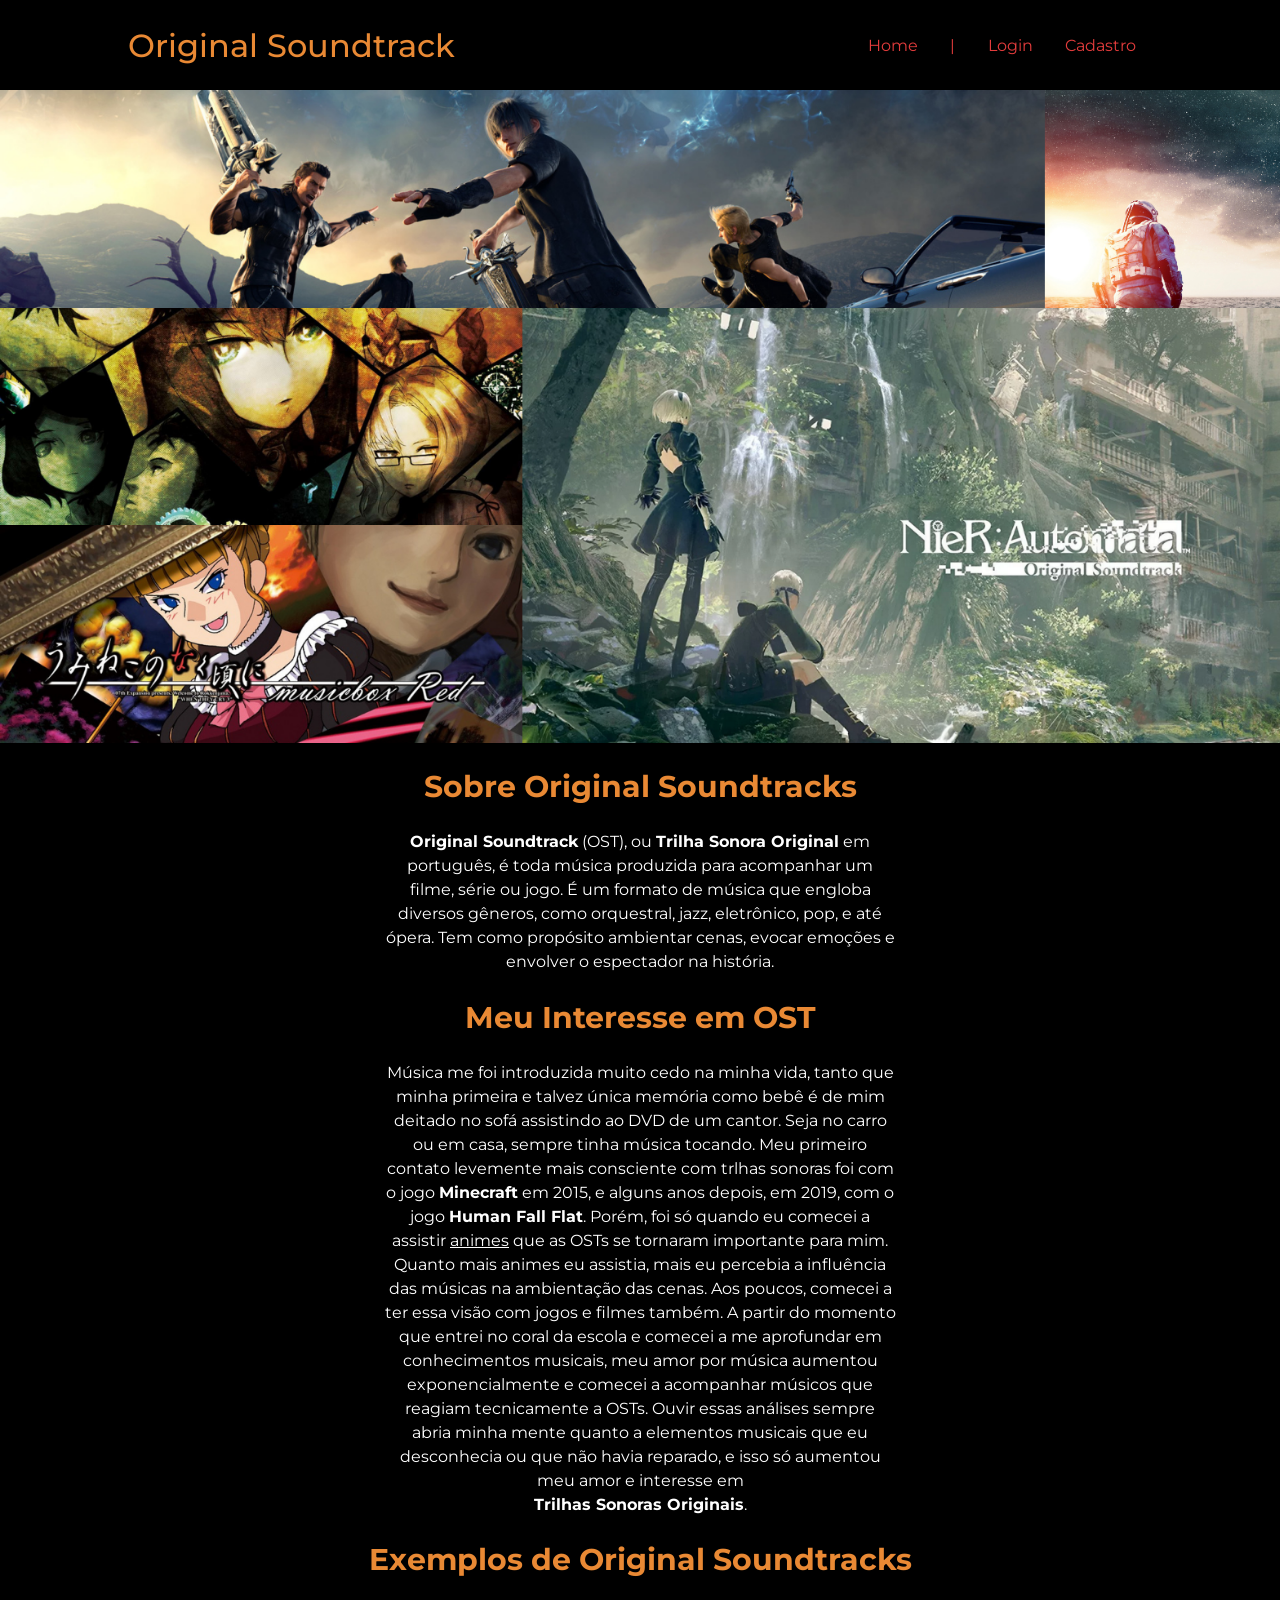
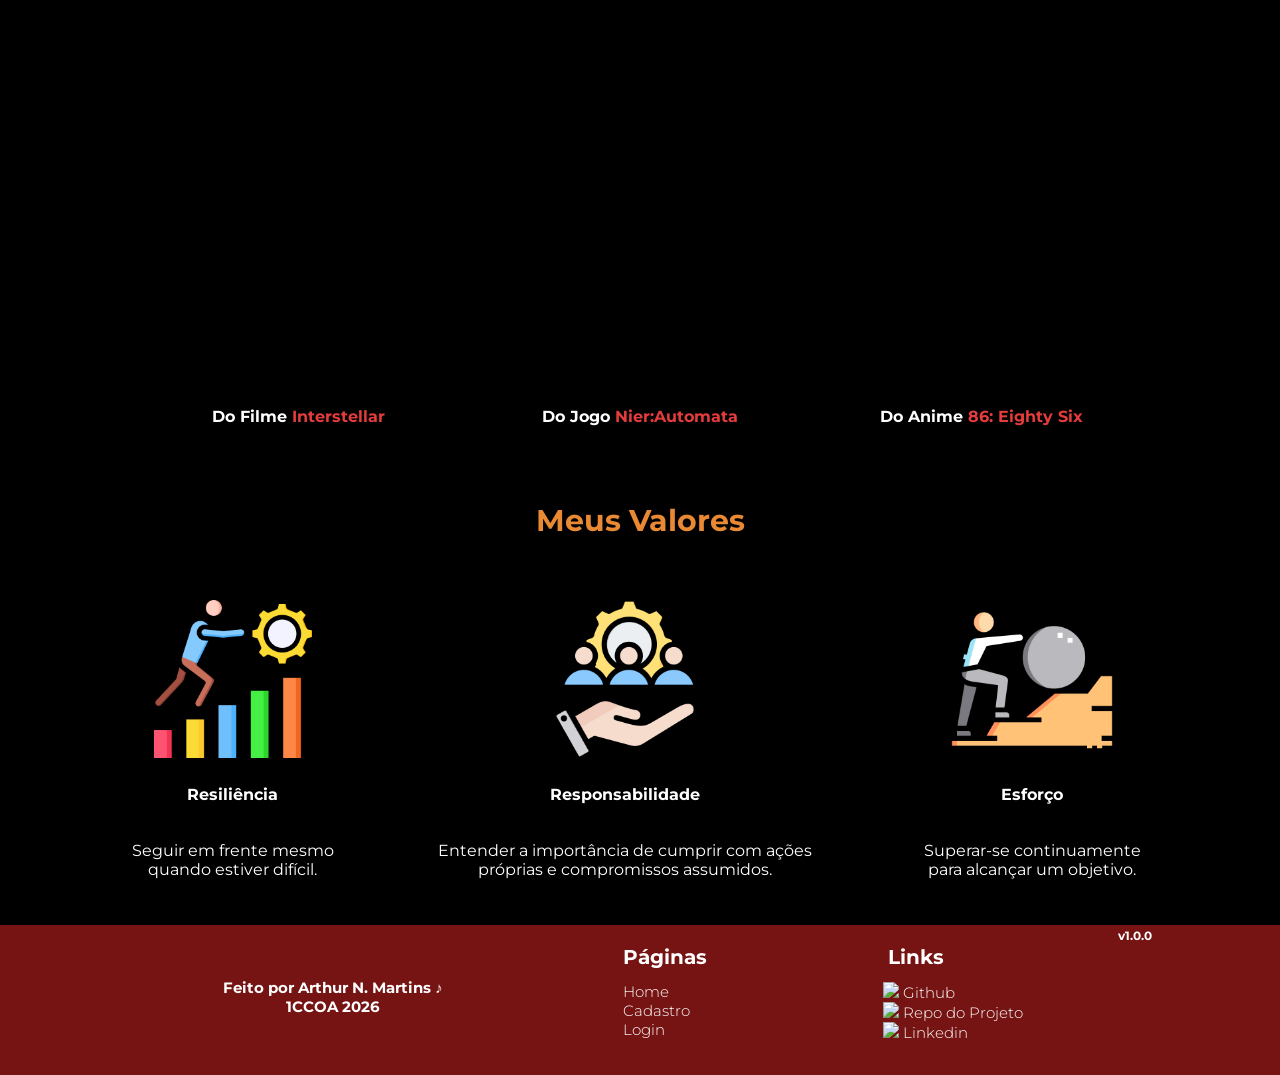
==== public/index.html @ 46d635f7 "Estilização das páginas Cadastro/Login" ====
<!DOCTYPE html>
<html lang="en">

<head>
  <meta charset="UTF-8">
  <meta http-equiv="X-UA-Compatible" content="IE=edge">
  <meta name="viewport" content="width=device-width, initial-scale=1.0">

  <title>OST | Home</title>

  <script src="./js/sessao.js"></script>

  <link rel="stylesheet" href="./css/estilo.css">
  <link rel="icon" href="./assets/icon/logoOST.png" />
  <link rel="preconnect" href="https://fonts.gstatic.com">
</head>

<body>
  <div class="header">
    <div class="container">
      <h1 class="titulo">Original Soundtrack</h1>
      <ul class="navbar">
        <li class="agora">
          <a href="#">Home</a>
        </li>
        <li>|</li>
        <li>
          <a href="login.html">Login</a>
        </li>
        <li>
          <a href="cadastro.html">Cadastro</a>
        </li>
      </ul>
    </div>
  </div>

  <div class="banner">
  </div>

  <div class="sobre">
    <div class="container">
      <h2>Sobre Original Soundtracks</h2>

      <span><b>Original Soundtrack</b> (OST), ou <b>Trilha Sonora Original</b> em português, é toda música produzida
        para acompanhar um filme, série ou jogo. É um formato de música que engloba diversos gêneros, como orquestral,
        jazz, eletrônico, pop, e até ópera. Tem como propósito ambientar cenas, evocar emoções e envolver o espectador
        na história.</span>
    </div>
  </div>

  <div class="interesse">
    <div class="container">
      <h2>Meu Interesse em OST</h2>

      <span>Música me foi introduzida muito cedo na minha vida, tanto que minha primeira e talvez única memória como
        bebê é de mim deitado no sofá assistindo ao DVD de um cantor. Seja no carro ou em casa, sempre tinha música
        tocando. Meu primeiro contato levemente mais consciente com trlhas sonoras foi com o jogo <b>Minecraft</b> em
        2015, e alguns anos depois, em 2019, com o jogo <b>Human Fall Flat</b>.
        Porém, foi só quando eu comecei a assistir <u>animes</u> que as OSTs se tornaram importante para mim. Quanto
        mais animes eu assistia, mais eu percebia a influência das músicas na ambientação das cenas. Aos poucos, comecei
        a ter essa visão com jogos e filmes também.
        A partir do momento que entrei no coral da escola e comecei a me aprofundar em conhecimentos musicais, meu amor
        por música aumentou exponencialmente e comecei a acompanhar músicos que reagiam tecnicamente a OSTs. Ouvir essas
        análises sempre abria minha mente quanto a elementos musicais que eu desconhecia ou que não havia reparado, e
        isso só aumentou meu amor e interesse em <br><b>Trilhas Sonoras Originais</b>.</span>
    </div>
  </div>
  <div class="exemplo">
    <div class="container">
      <h2>Exemplos de Original Soundtracks</h2>

      <div class="boxes">
        <div class="box">
          <iframe data-testid="embed-iframe"
            src="https://open.spotify.com/embed/track/6pWgRkpqVfxnj3WuIcJ7WP?utm_source=generator&theme=0"
            frameBorder="0" allowfullscreen=""
            allow="autoplay; clipboard-write; encrypted-media; fullscreen; picture-in-picture" loading="lazy">
          </iframe>
          <h4>Do Filme <b>Interstellar</b></h4>
        </div>

        <div class="box">
          <iframe data-testid="embed-iframe"
            src="https://open.spotify.com/embed/track/3QgrByRa9IfUgil3DRmmvC?utm_source=generator&theme=0"
            frameBorder="0" allowfullscreen=""
            allow="autoplay; clipboard-write; encrypted-media; fullscreen; picture-in-picture" loading="lazy">
          </iframe>
          <h4>Do Jogo <b>Nier:Automata</b></h4>
        </div>

        <div class="box">
          <iframe data-testid="embed-iframe"
            src="https://open.spotify.com/embed/track/4LUJzSLpBtgH3dpOH7J7Nf?utm_source=generator&theme=0"
            frameBorder="0" allowfullscreen=""
            allow="autoplay; clipboard-write; encrypted-media; fullscreen; picture-in-picture" loading="lazy">
          </iframe>
          <h4>Do Anime <b>86: Eighty Six</b></h4>
        </div>
      </div>
    </div>
  </div>

  <div class="valor">
    <div class="container">
      <h2>Meus Valores</h2>

      <div class="boxes">
        <div class="box">
          <img src="assets/imgs/resiliencia.png">
          <h4>Resiliência</h4>
          <p>Seguir em frente mesmo quando estiver difícil.</p>
        </div>
        <div class="box">
          <img src="assets/imgs/responsabilidade.png">
          <h4>Responsabilidade</h4>
          <p>Entender a importância de cumprir com ações próprias e compromissos assumidos.</p>
        </div>
        <div class="box">
          <img src="assets/imgs/esforco.png">
          <h4>Esforço</h4>
          <p>Superar-se continuamente para alcançar um objetivo.</p>
        </div>
      </div>
    </div>
  </div>

  <div class="footer">
    <div class="container">
      <div class="boxes">
        <div class="box">
          <h4>Feito por Arthur N. Martins &#9834<br>
            1CCOA 2026
          </h4>
        </div>

        <div class="box">
          <span>Páginas</span>
          <li>
            <a href="#">Home</a>
          </li>
          <li>
            <a href="cadastro.html">Cadastro</a>
          </li>
          <li>
            <a href="login.html">Login</a>
          </li>
        </div>

        <div class="box">
          <span>Links</span>
          <li>
            <a href="https://github.com/arthursptech"><img src="https://cdn-icons-png.flaticon.com/512/25/25231.png">
              Github </a>
          </li>
          <li>
            <a href="https://github.com/arthursptech/Projeto-Individual"><img
                src="https://cdn-icons-png.flaticon.com/512/25/25231.png"> Repo do Projeto</a>
          </li>
          <li>
            <a href="https://www.linkedin.com/in/arthur-martins-a00706373 "><img
                src="https://images.seeklogo.com/logo-png/38/2/linkedin-black-icon-logo-png_seeklogo-387472.png">
              Linkedin</a>
          </li>
        </div>
      </div>
      <span class="version">v1.0.0</span>
    </div>
  </div>
</body>

</html>
---- public/css/estilo.css ----
@import url('https://fonts.googleapis.com/css2?family=Montserrat:ital,wght@0,100..900;1,100..900&display=swap');

@font-face {
  font-family: Persona5Font;
  src: url(../assets/fonts/Persona5MenuFontPrototype-Regular.otf);

}

body {
  margin: 0;
  padding: 0;
  font-family: "Montserrat", sans-serif;
  background-color: black;
}

:root {
  --tamanho-header: 90px;
  --tamanho-banner: calc(90vh - var(--tamanho-header) - var(--tamanho-footer) - 2px);
  --tamanho-simulador: calc(100vh - var(--tamanho-header) - var(--tamanho-footer) - 2px);
  --tamanho-login: calc(100vh - var(--tamanho-header) - var(--tamanho-footer) - 2px);
  --tamanho-footer: 65px;
}


.container {
  display: flex;
  width: 80%;
  margin: auto;
}

.header {
  height: var(--tamanho-header);
}

.header .container {
  justify-content: space-between;
  align-items: center;
  height: 100%;
}

.header a {
  text-decoration: none;
  color: #e43c3c;
}

.agora li{
  font-weight: 800;
  color: #e43c3c;
}

.navbar {
  width: 300px;
  display: flex;
  align-items: center;
  justify-content: space-around;
  list-style: none;
  color: #e43c3c;
}

.titulo {
  color: #e98934;
  width: fit-content;
  font-weight: 500;
}

.agora {
  color: #e43c3c;
}
.header h1 {
  margin: 0;
}

h2 {
  font-size: 30px;
  color:#e98934;
}

/* Banner */

.banner {
  height: var(--tamanho-banner);
  background-image: url('../assets/imgs/Untitled\ design.png');
  background-size: cover;
}

/* Sobre Trilhas Sonoras */

.sobre {
  display: flex;
  color: white;
  
}
.sobre .container {
  justify-content: center;
  align-items: center;
  flex-direction: column;
}

.sobre span {
  width: 40vw;
  line-height: 1.5;
  text-align: center;
}

/* Interesse */

.interesse {
  display: flex;
  color: white;
}

.interesse .container {
  justify-content: center;
  align-items: center;
  flex-direction: column;
}

.interesse span {
  width: 40vw;
  line-height: 1.5;
  text-align: center;
}
/* Exemplos */

.exemplo {
  display: flex;
  color: white;
}

.exemplo .container {
  justify-content: center;
  align-items: center;
  flex-direction: column;
}

.exemplo b {
  color:#e43c3c;
}

/* Valores */

.valor {
  display: flex;
  color: white;
}

.valor .container {
  justify-content: center;
  flex-direction: column;
  align-items: center;
}
.valor .boxes {
  gap: 100px;
}
.box img {
  width: 170px;
}

.container .boxes {
  display: flex;
  justify-content: space-around;
  width: 100%;
  padding: 30px 5px;
}

.valor p {
  text-align: center;
}

.box {
  display: flex;
  flex-direction: column;
  align-items: center;
}

/* FOOTER */

.footer {
  background-color: #761414;
  height: 150px;
  color: #fff;
  display: flex;
  font-size: 15px;
}

.footer .container {
  justify-content: center;
  text-align: start;
}

.footer .container .version {
  font-size: 12px;
  padding-top: 1vw;
}

.footer .box {
  align-items: start;
}
.footer a {
  text-decoration:none;
  color: white;
  font-weight:300;
}
.footer li {
  list-style: none;
}

.footer span {
  margin-top: -1vw;
  margin-bottom: 1vw;
  font-weight: bold;
  font-size: 20px;
}

.footer .box h4 {
  text-align: center;
}

.footer img {
  width: 15px;
  margin-left: -5px;
}
/* LOGIN */

.login {
  height: var(--tamanho-login);
  background-image: url('../assets/imgs/P5Login.png');
  background-size: cover;
}

.cadastro {
  height: var(--tamanho-login);
  background-image: url('../assets/imgs/P5Cadastro.jpeg');
  background-size: cover;
}

.login .container {
  justify-content: flex-start;
  align-items: flex-start;
  width:80%;
  flex-direction: column;
  height: 110%;
}

.divisao {
  display: flex;
  flex-direction: row;
  width: 100%;
}

.cadastro .container {
  justify-content: flex-start;
  align-items: flex-start;
  width: 90%;
  flex-direction: column;
  margin: 0 0 0 10vw;
  height:fit-content;
}

.login .container-center {
  display: flex;
  justify-content: flex-start;
  align-items: flex-start;
  width:90%;
  flex-direction: column;
  margin: 0 0 0 -30vw;
  height:fit-content;
}

.card {
  width: 20vw;
  background: linear-gradient(180deg, white 50%, black 50%);
  border: black 4px solid;
  display: flex;
  align-items: center;
  justify-content: space-evenly;
  color:#e43c3c;
  flex-direction: column;
  height: fit-content;
  padding: 20px 20px;
  transform: rotate3d(0,0,2,-5deg);
  margin-top: 3vh;
}

.card h2:nth-of-type(1) {
  margin: 0;
  font-size: 40px;
  color:black;
  text-align: center;
  transform: translateY(-35%);
  font-family: 'Persona5font';
}

.card h2:nth-of-type(2) {
  margin: 0;
  font-size: 30px;
  color:white;
  text-align: center;
  transform: translateY(35%);
}

.formulario {
  display: flex;
  height: 100%;
  width: 80%;
  justify-content: space-around;
  flex-direction: column;
}

.formulario span {
  font-size: 40px;
  color:black;
  text-align: center;
  transform: translateY(-35%);
  font-family: 'Persona5font';
}

.formulario input {
  border: 2px solid black;
  text-align: center;
  border-radius: 5px;
  margin: 0;
  transform: translateY(35%);
}

.formulario select {
  border: 2px solid #e98934;
  background-color: white;
  color: gray;
  height: 36px;
  text-align: center;
  border-radius: 5px;
  margin: 0;
}

.campo {
  display: flex;
  flex-direction: column;
  justify-content: start;
  padding: 5px 0;
}

.botao {
  cursor: pointer;
  border: 0;
  border-radius: 5px;
  font-weight: 600;
  font-size: 18px;
  color: black;
  background-color: #ffffff;
  width: 120px;
  height: 30px;
  align-self: center;
  margin-top: 20px;
  transform: translateY(35%);
}

.loading-div {
  width: 50px;
  display: none;
}

.loading-div img {
  height: 50px;
  width: 50px;
}

#div_erros_login {
  display: none
}

/* FORMULARIO */

.alerta_erro{
  display: flex;
  justify-content: flex-end;
}

.card_erro {
  display: none;
  background-color: #fff;
  color: black;
  width: 230px;
  position: fixed;
  border-radius: 4px;
  border: #ED145B 3px solid;
  padding: 10px;
  margin-right: 10%;
}

.card_erro #mensagem_erro{
  font-weight: 500;
  font-size: 20px;
}

.formulario .tipo_campo {
  font-size: 20px;
  font-weight: 600 !important;
}

.formulario {
  display: flex;
  flex-direction: column;
}

input {
  margin-bottom: 10px;
  border: 2px solid #e98934;
  padding: 10px;
  text-align: center;
  border-radius: 10px;
}

.btn {
  font-family: "Barlow", sans-serif;
  border: 0;
  border-radius: 5px;
  font-weight: 600;
  font-size: 18px;
  padding: 10px 15px;
  color: white;
  background-color: #ED145B;
  width: 120px;
  align-self: center;
  margin-top: 5px;
}

.loading-div {
  width: 50px;
  margin: auto;
  display: none;
}

.loading-div img {
  height: 50px;
  width: 50px;
}

/* SIMULADOR */

.simulador {
  color: white;
}

.simulador .container {
  flex-direction: column;
  overflow: scroll; 
  height: var(--tamanho-simulador);
}

/* ALERTA */

#alerta {
  position: absolute;
  right: 0;
  bottom: 0;
}

.mensagem-alarme {
  background-color: white;
  border-radius: 5px;
  width: 300px;
  height: 80px;
  margin: 10px;
  padding: 10px 0;
  display: flex;
  justify-content: space-evenly;
  align-items: center;
}

.mensagem-alarme h3 {
  font-size: 14px;
  margin: 0;
}

.mensagem-alarme .informacao {
  width: 66%;
}

.alarme-sino {
  width: 48px;
  height: 48px;
  animation-name: bell;
  animation-duration: 4s;
  background-image: url('https://cdn-icons-png.flaticon.com/512/1157/1157000.png');
  background-size: cover;
  animation-iteration-count: infinite;
}

@keyframes bell {
  0%   {transform: rotate(25deg)}
  25%  {transform: rotate(-25deg)}
  50%  {transform: rotate(25deg)}
  75%  {transform: rotate(-25deg)}
  100% {transform: rotate(25deg)}
}

/* Hover sobre os links */
a:hover {
  text-decoration: underline;
}

/* links do Spotify/Youtube */
iframe {
  width: 100%;
  height: 352px;
  border-radius: 52px;
}
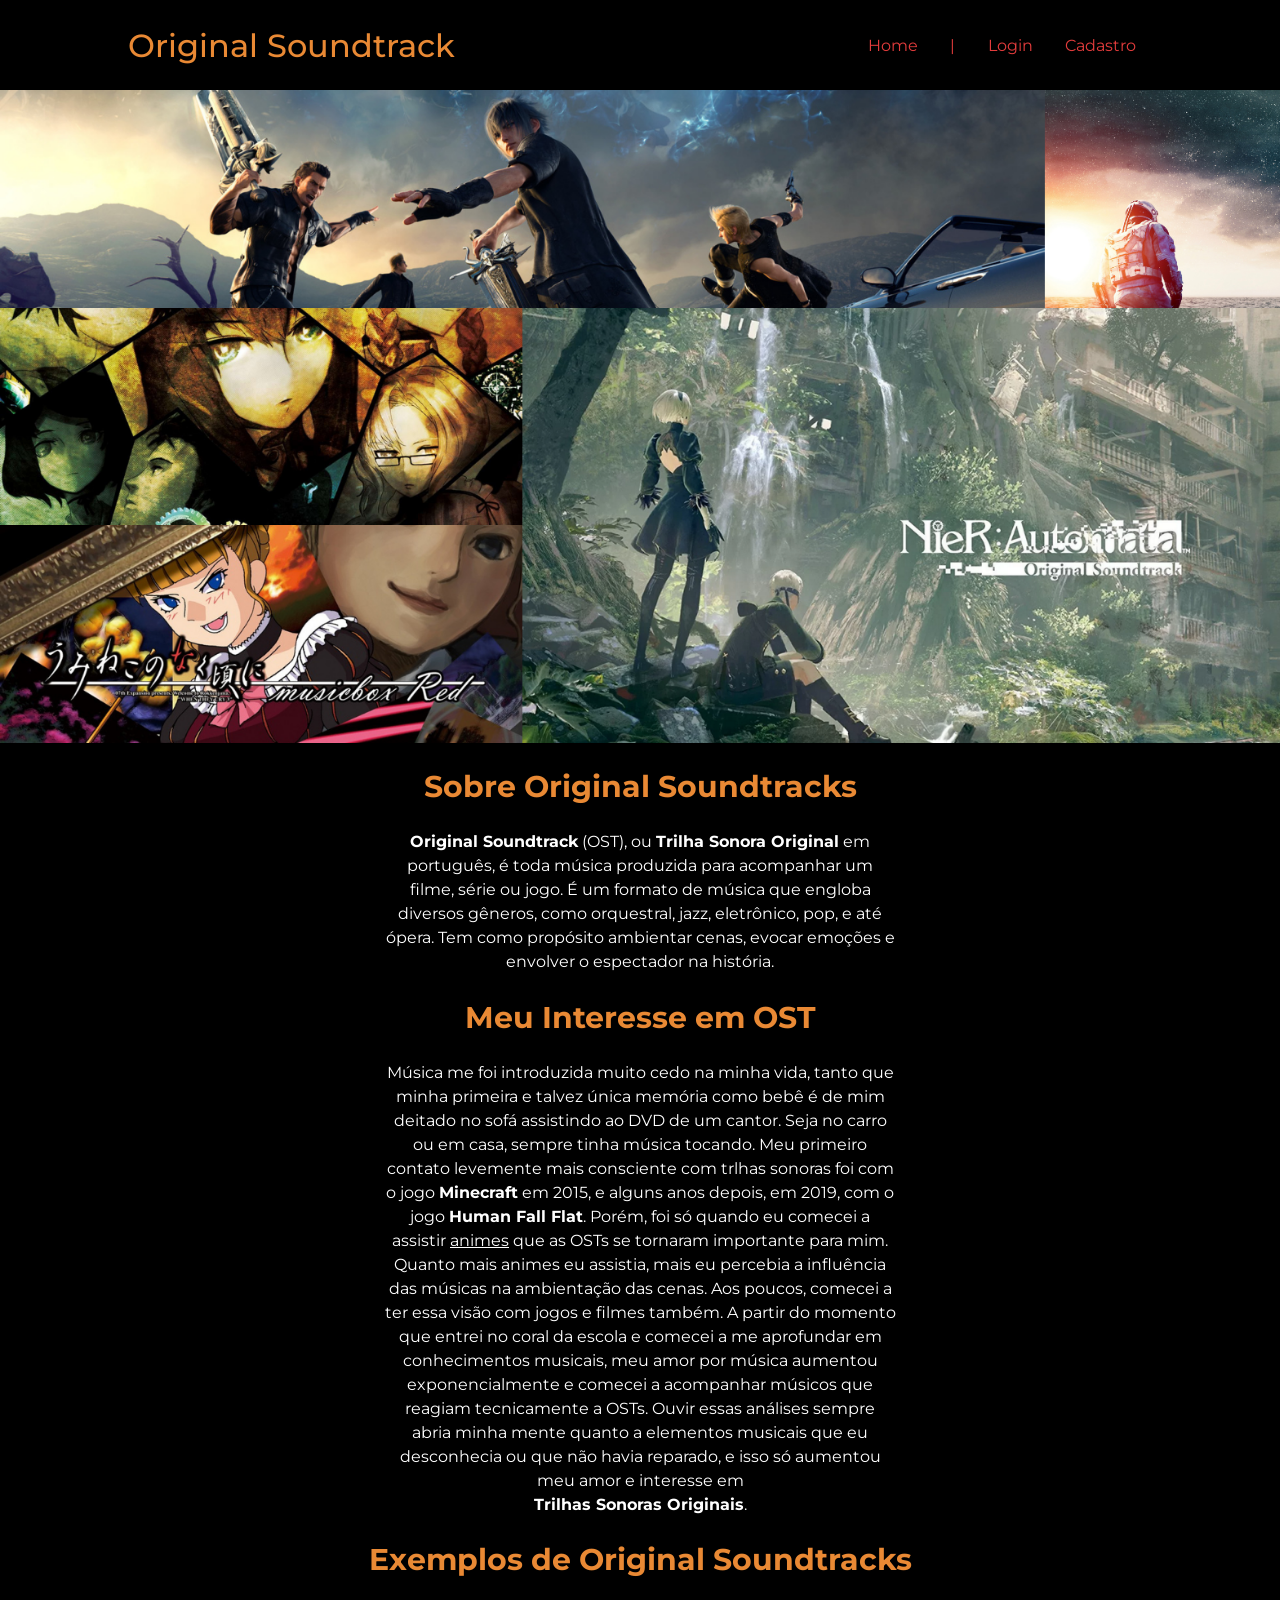
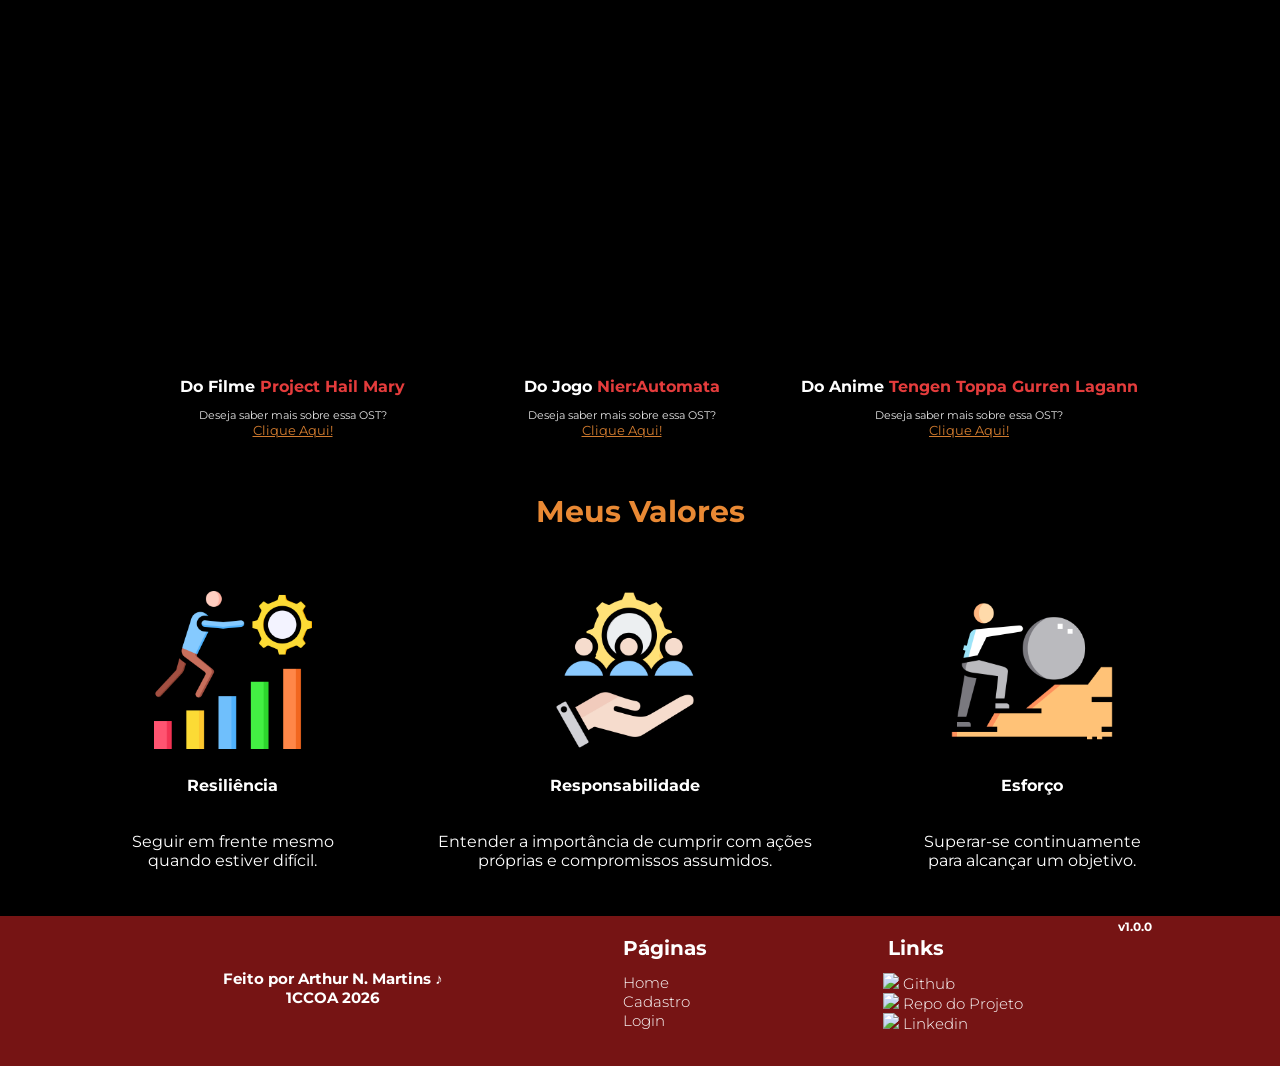
==== commit 3bf5ab40: "Adicionando protótipo da dashboard e páginas para as osts" ====
--- a/public/index.html
+++ b/public/index.html
@@ -71,30 +71,23 @@
 
       <div class="boxes">
         <div class="box">
-          <iframe data-testid="embed-iframe"
-            src="https://open.spotify.com/embed/track/6pWgRkpqVfxnj3WuIcJ7WP?utm_source=generator&theme=0"
-            frameBorder="0" allowfullscreen=""
-            allow="autoplay; clipboard-write; encrypted-media; fullscreen; picture-in-picture" loading="lazy">
-          </iframe>
-          <h4>Do Filme <b>Interstellar</b></h4>
+          <iframe src="https://www.youtube.com/embed/OsSRIjgJDnI?si=Z_tHQhzxqZuiOjF1&amp;start=117" title="YouTube video player" allow="accelerometer; autoplay; clipboard-write; encrypted-media; gyroscope; picture-in-picture; web-share" referrerpolicy="strict-origin-when-cross-origin" allowfullscreen></iframe>
+          <h4>Do Filme <b>Project Hail Mary</b></h4>
+          <span class="saber-mais">Deseja saber mais sobre essa OST?<br><a href="phm.html" class="aqui">Clique Aqui!</a></span>
         </div>
 
         <div class="box">
-          <iframe data-testid="embed-iframe"
-            src="https://open.spotify.com/embed/track/3QgrByRa9IfUgil3DRmmvC?utm_source=generator&theme=0"
-            frameBorder="0" allowfullscreen=""
-            allow="autoplay; clipboard-write; encrypted-media; fullscreen; picture-in-picture" loading="lazy">
-          </iframe>
+          <iframe src="https://www.youtube.com/embed/PslQESlD4xs?si=6Cze3ZhpjQqRH-mI" title="YouTube video player" allow="accelerometer; autoplay; clipboard-write; encrypted-media; gyroscope; picture-in-picture; web-share" referrerpolicy="strict-origin-when-cross-origin" allowfullscreen></iframe>
+
           <h4>Do Jogo <b>Nier:Automata</b></h4>
+          <span class="saber-mais">Deseja saber mais sobre essa OST?<br><a href="nier.html" class="aqui">Clique Aqui!</a></span>
         </div>
 
         <div class="box">
-          <iframe data-testid="embed-iframe"
-            src="https://open.spotify.com/embed/track/4LUJzSLpBtgH3dpOH7J7Nf?utm_source=generator&theme=0"
-            frameBorder="0" allowfullscreen=""
-            allow="autoplay; clipboard-write; encrypted-media; fullscreen; picture-in-picture" loading="lazy">
-          </iframe>
-          <h4>Do Anime <b>86: Eighty Six</b></h4>
+          <iframe src="https://www.youtube.com/embed/VT6LFOIofRE?si=iJwj_Pu8rkiWA5nY&amp;start=175" title="YouTube video player" allow="accelerometer; autoplay; clipboard-write; encrypted-media; gyroscope; picture-in-picture; web-share" referrerpolicy="strict-origin-when-cross-origin" allowfullscreen></iframe>
+
+          <h4>Do Anime <b>Tengen Toppa Gurren Lagann</b></h4>
+          <span class="saber-mais">Deseja saber mais sobre essa OST?<br><a href="ttgl.html" class="aqui">Clique Aqui!</a></span>
         </div>
       </div>
     </div>
--- a/public/css/estilo.css
+++ b/public/css/estilo.css
@@ -16,7 +16,6 @@
 :root {
   --tamanho-header: 90px;
   --tamanho-banner: calc(90vh - var(--tamanho-header) - var(--tamanho-footer) - 2px);
-  --tamanho-simulador: calc(100vh - var(--tamanho-header) - var(--tamanho-footer) - 2px);
   --tamanho-login: calc(100vh - var(--tamanho-header) - var(--tamanho-footer) - 2px);
   --tamanho-footer: 65px;
 }
@@ -79,7 +78,7 @@
 
 .banner {
   height: var(--tamanho-banner);
-  background-image: url('../assets/imgs/Untitled\ design.png');
+  background-image: url('../assets/imgs/banner.png');
   background-size: cover;
 }
 
@@ -137,6 +136,18 @@
   color:#e43c3c;
 }
 
+.saber-mais {
+  font-size: 11px;
+  margin-top: -1vh;
+  opacity: 0.9;
+  text-align: center;
+}
+
+.aqui {
+  font-size: 13px;
+  color:#e98934;
+  
+}
 /* Valores */
 
 .valor {
@@ -226,6 +237,7 @@
   height: var(--tamanho-login);
   background-image: url('../assets/imgs/P5Login.png');
   background-size: cover;
+  overflow-y: auto;
 }
 
 .cadastro {
@@ -239,7 +251,6 @@
   align-items: flex-start;
   width:80%;
   flex-direction: column;
-  height: 110%;
 }
 
 .divisao {
@@ -268,7 +279,7 @@
 }
 
 .card {
-  width: 20vw;
+  width: 300px;
   background: linear-gradient(180deg, white 50%, black 50%);
   border: black 4px solid;
   display: flex;
@@ -436,18 +447,6 @@
   width: 50px;
 }
 
-/* SIMULADOR */
-
-.simulador {
-  color: white;
-}
-
-.simulador .container {
-  flex-direction: column;
-  overflow: scroll; 
-  height: var(--tamanho-simulador);
-}
-
 /* ALERTA */
 
 #alerta {
@@ -503,6 +502,7 @@
 /* links do Spotify/Youtube */
 iframe {
   width: 100%;
-  height: 352px;
-  border-radius: 52px;
+  height: 322px;
+  border-radius: 32px;
+  border: none;
 }
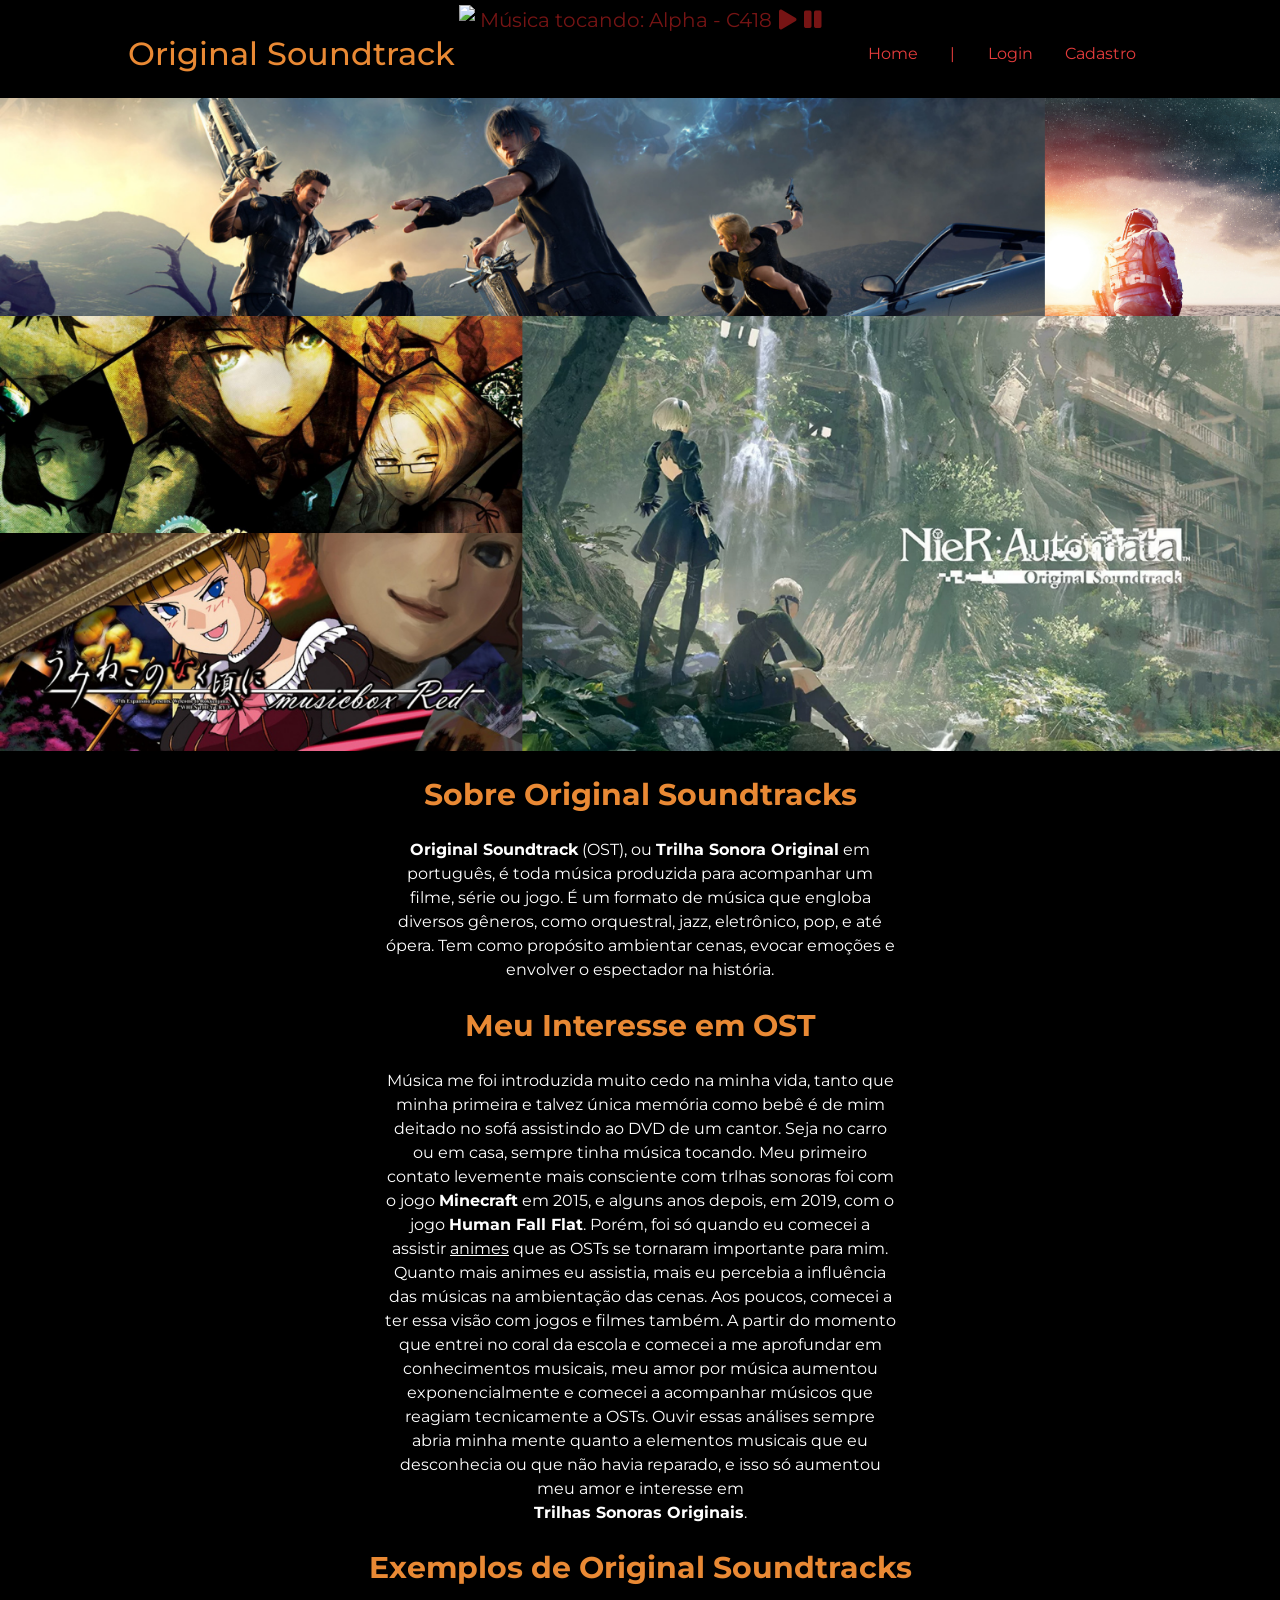
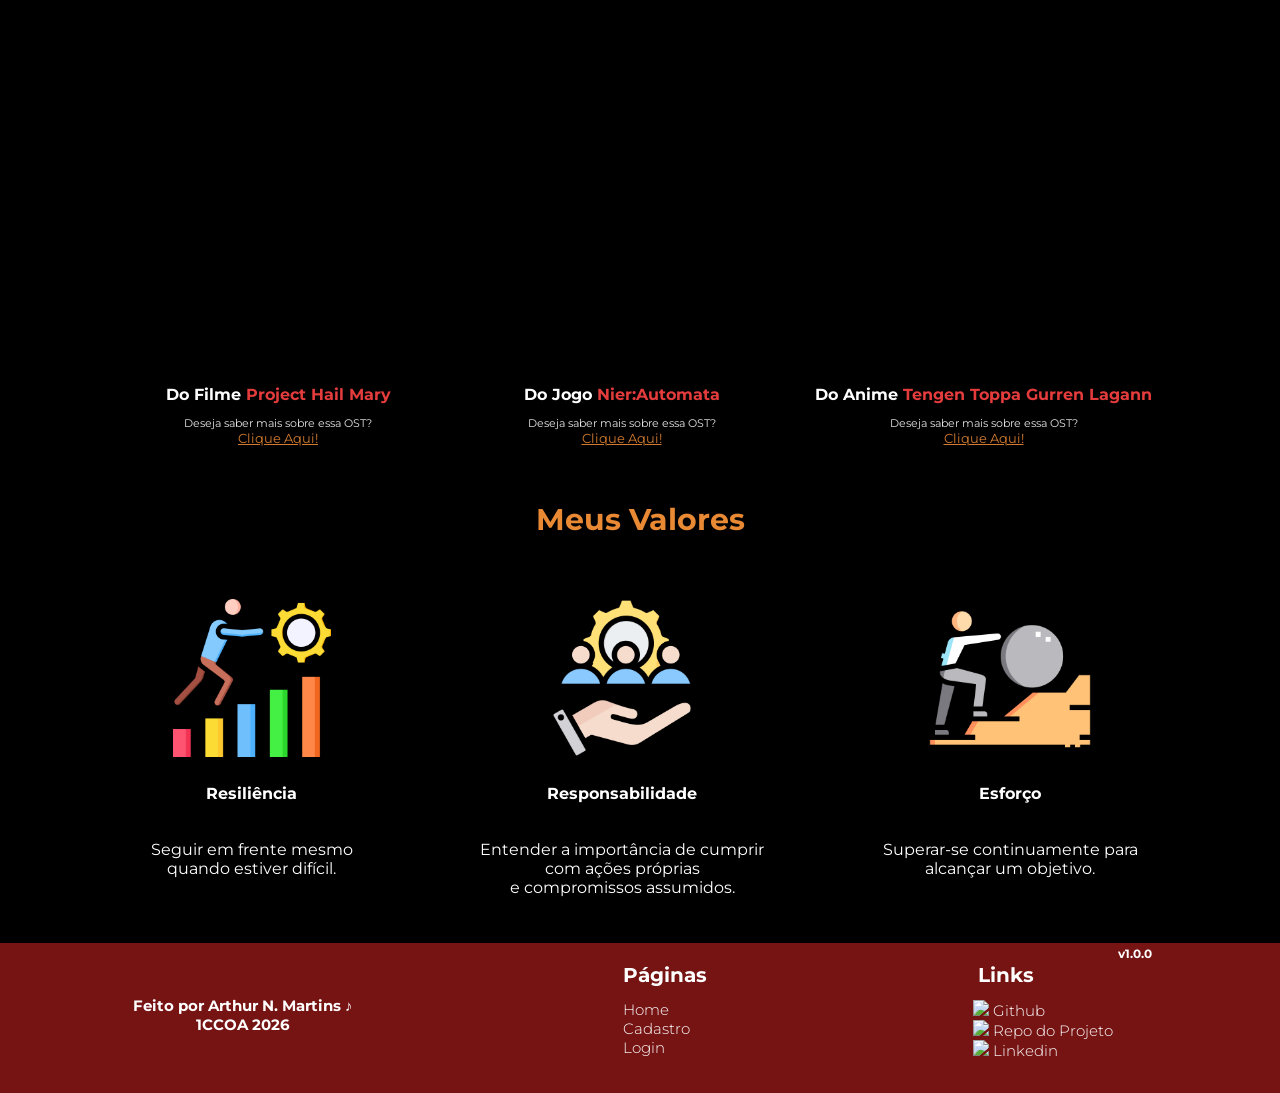
==== commit d6a551c2: "Adicionando feature na homepage" ====
--- a/public/index.html
+++ b/public/index.html
@@ -13,9 +13,20 @@
   <link rel="stylesheet" href="./css/estilo.css">
   <link rel="icon" href="./assets/icon/logoOST.png" />
   <link rel="preconnect" href="https://fonts.gstatic.com">
+  <link href="https://cdnjs.cloudflare.com/ajax/libs/font-awesome/5.15.3/css/all.min.css" rel="stylesheet"/>
 </head>
 
 <body>
+  <audio autoplay loop id="audio" src="https://codehs.com/uploads/ff1e4e29990724e90e6cd1f4f2487791"></audio>
+
+  <div class="musica">
+    <div class="container">
+      <img src="https://cdn.modrinth.com/data/G0jB05Ux/181588c9480c48b2fb75889d36553460c6f46eb9.gif"><span>Música tocando: <a href="https://youtu.be/q6o7qpPHd7g?si=frzL5qMHVs_4KOtA">Alpha - C418</a>
+      <a onclick="document.getElementById('audio').play()"><i class="fas fa-play"></i></a>
+      <a onclick="document.getElementById('audio').pause()"><i class="fas fa-pause"></i></a>
+      </span>
+    </div>
+  </div>
   <div class="header">
     <div class="container">
       <h1 class="titulo">Original Soundtrack</h1>
@@ -106,7 +117,8 @@
         <div class="box">
           <img src="assets/imgs/responsabilidade.png">
           <h4>Responsabilidade</h4>
-          <p>Entender a importância de cumprir com ações próprias e compromissos assumidos.</p>
+          <p>Entender a importância de cumprir com ações próprias<br>
+            e compromissos assumidos.</p>
         </div>
         <div class="box">
           <img src="assets/imgs/esforco.png">
@@ -161,4 +173,9 @@
   </div>
 </body>
 
-</html>+</html>
+
+<script>
+  var audio = document.getElementById("audio");
+  audio.volume = 0.15;
+</script>
--- a/public/css/estilo.css
+++ b/public/css/estilo.css
@@ -27,6 +27,43 @@
   margin: auto;
 }
 
+.musica {
+  display: flex;
+  margin-top: 5px;
+  margin-bottom: -3vh;
+}
+.musica .container{
+  justify-content: center;
+  align-items: center;
+  height: 100%;
+}
+.musica span {
+  color:#761414;
+  font-size: 20px;
+}
+
+.musica img {
+  height: 30px;
+  margin-right: 5px;
+}
+
+.musica a {
+  text-decoration: none;
+  color: #761414;
+  transition-duration: 0.6s;
+}
+.musica a:hover {
+  text-decoration: none;
+  color: #e98934;
+}
+.musica i {
+  margin-left: 2px;
+  transition-duration: 0.3s;
+}
+.musica i:hover {
+  color: #e98934;
+}
+
 .header {
   height: var(--tamanho-header);
 }
@@ -119,6 +156,7 @@
   line-height: 1.5;
   text-align: center;
 }
+
 /* Exemplos */
 
 .exemplo {
@@ -148,6 +186,7 @@
   color:#e98934;
   
 }
+
 /* Valores */
 
 .valor {
@@ -169,7 +208,7 @@
 
 .container .boxes {
   display: flex;
-  justify-content: space-around;
+  justify-content: space-between;
   width: 100%;
   padding: 30px 5px;
 }
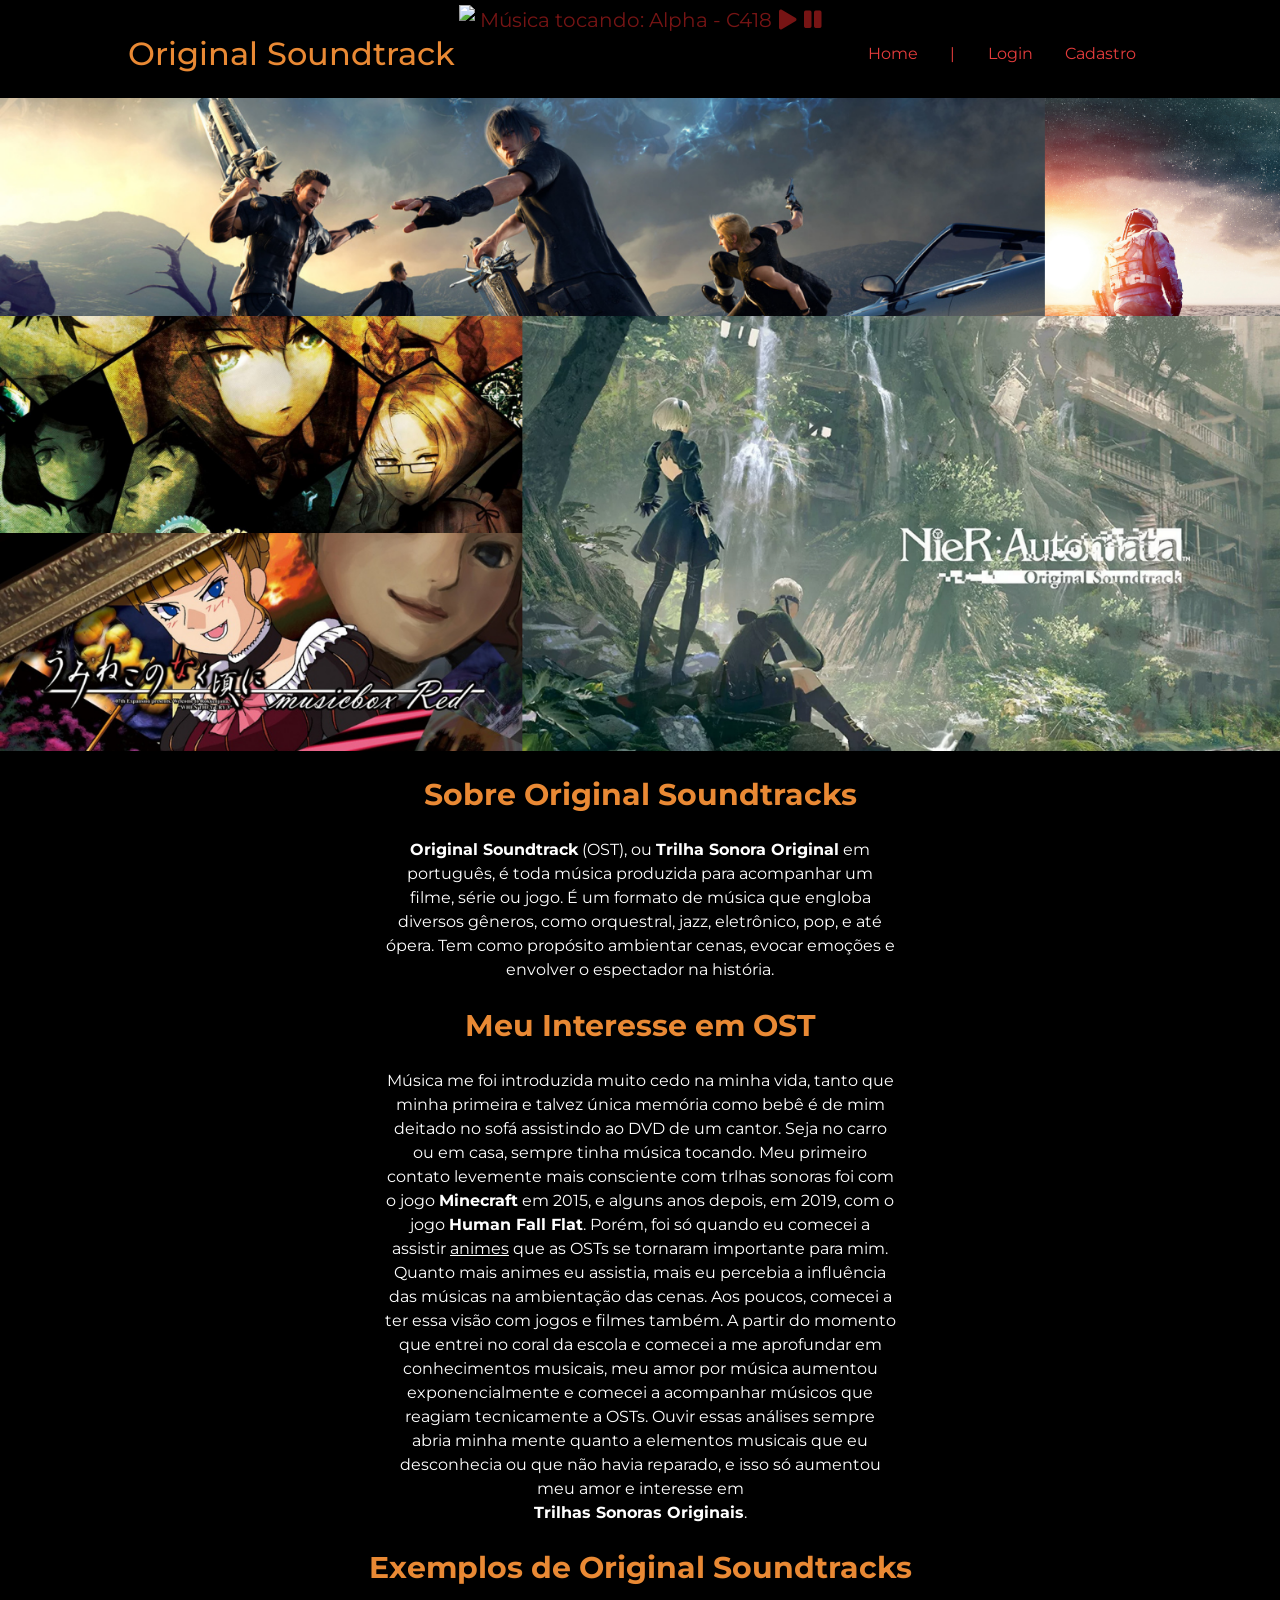
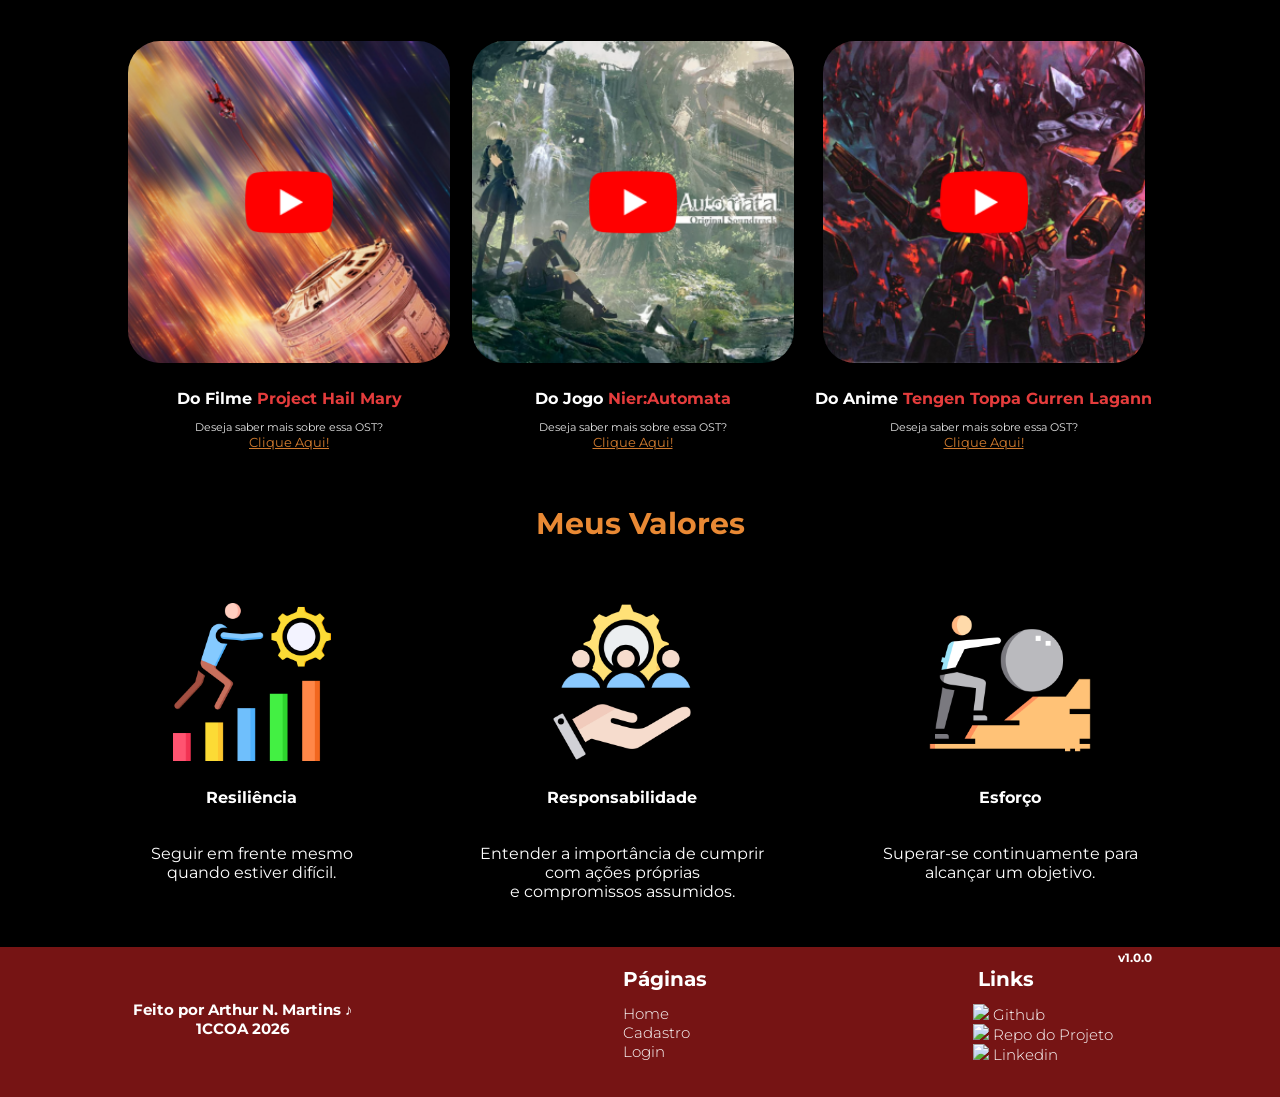
==== commit 7ae4a612: "Arrumando audio da homepage" ====
--- a/public/index.html
+++ b/public/index.html
@@ -80,22 +80,30 @@
     <div class="container">
       <h2>Exemplos de Original Soundtracks</h2>
 
+      <!-- onmousedown="document.getElementById('audio').pause()" -->
       <div class="boxes">
         <div class="box">
-          <iframe src="https://www.youtube.com/embed/OsSRIjgJDnI?si=Z_tHQhzxqZuiOjF1&amp;start=117" title="YouTube video player" allow="accelerometer; autoplay; clipboard-write; encrypted-media; gyroscope; picture-in-picture; web-share" referrerpolicy="strict-origin-when-cross-origin" allowfullscreen></iframe>
+          <div id="img_phm">
+            <img onclick="tocarVideo(1)" src="./assets/imgs/phmYT.png" alt="Project Hail Mary">
+          </div>
+
           <h4>Do Filme <b>Project Hail Mary</b></h4>
           <span class="saber-mais">Deseja saber mais sobre essa OST?<br><a href="phm.html" class="aqui">Clique Aqui!</a></span>
         </div>
 
         <div class="box">
-          <iframe src="https://www.youtube.com/embed/PslQESlD4xs?si=6Cze3ZhpjQqRH-mI" title="YouTube video player" allow="accelerometer; autoplay; clipboard-write; encrypted-media; gyroscope; picture-in-picture; web-share" referrerpolicy="strict-origin-when-cross-origin" allowfullscreen></iframe>
+          <div id="img_nier">
+            <img onclick="tocarVideo(2)" src="./assets/imgs/nierYT.png" alt="Nier:Automata">
+          </div>
 
           <h4>Do Jogo <b>Nier:Automata</b></h4>
           <span class="saber-mais">Deseja saber mais sobre essa OST?<br><a href="nier.html" class="aqui">Clique Aqui!</a></span>
         </div>
 
         <div class="box">
-          <iframe src="https://www.youtube.com/embed/VT6LFOIofRE?si=iJwj_Pu8rkiWA5nY&amp;start=175" title="YouTube video player" allow="accelerometer; autoplay; clipboard-write; encrypted-media; gyroscope; picture-in-picture; web-share" referrerpolicy="strict-origin-when-cross-origin" allowfullscreen></iframe>
+          <div id="img_ttgl">
+            <img onclick="tocarVideo(3)" src="./assets/imgs/ttglYT.png" alt="Tengen Toppa Gurren Lagann">
+          </div>
 
           <h4>Do Anime <b>Tengen Toppa Gurren Lagann</b></h4>
           <span class="saber-mais">Deseja saber mais sobre essa OST?<br><a href="ttgl.html" class="aqui">Clique Aqui!</a></span>
@@ -178,4 +186,15 @@
 <script>
   var audio = document.getElementById("audio");
   audio.volume = 0.15;
+  function tocarVideo(num) {
+    audio.pause();
+    if (num == 1) {
+      img_phm.innerHTML = `<iframe src="https://www.youtube.com/embed/OsSRIjgJDnI?si=Z_tHQhzxqZuiOjF1&amp;start=117&autoplay=1" title="YouTube video player" allow="accelerometer; autoplay; clipboard-write; encrypted-media; gyroscope; picture-in-picture; web-share" referrerpolicy="strict-origin-when-cross-origin" allowfullscreen></iframe>`
+    } else if (num == 2) {
+      img_nier.innerHTML = `<iframe  src="https://www.youtube.com/embed/PslQESlD4xs?si=6Cze3ZhpjQqRH-mI;autoplay=1" title="YouTube video player" allow="accelerometer; autoplay; clipboard-write; encrypted-media; gyroscope; picture-in-picture; web-share" referrerpolicy="strict-origin-when-cross-origin" allowfullscreen></iframe>`
+    } else if (num == 3) {
+      img_ttgl.innerHTML = `<iframe src="https://www.youtube.com/embed/VT6LFOIofRE?si=iJwj_Pu8rkiWA5nY&amp;start=175;autoplay=1" title="YouTube video player" allow="accelerometer; autoplay; clipboard-write; encrypted-media; gyroscope; picture-in-picture; web-share" referrerpolicy="strict-origin-when-cross-origin" allowfullscreen></iframe>`
+    }
+    
+  }
 </script>
--- a/public/css/estilo.css
+++ b/public/css/estilo.css
@@ -174,6 +174,14 @@
   color:#e43c3c;
 }
 
+.exemplo .container img {
+  width: 100%;
+  height: 322px;
+  border-radius: 32px;
+  border: none;
+  cursor: pointer;
+}
+
 .saber-mais {
   font-size: 11px;
   margin-top: -1vh;
@@ -184,7 +192,10 @@
 .aqui {
   font-size: 13px;
   color:#e98934;
-  
+  transition: 0.2s;
+}
+.aqui:hover {
+  color:#e43c3c
 }
 
 /* Valores */
@@ -428,8 +439,8 @@
 
 .card_erro {
   display: none;
-  background-color: #fff;
-  color: black;
+  color: #fff;
+  background-color: black;
   width: 230px;
   position: fixed;
   border-radius: 4px;
@@ -544,4 +555,4 @@
   height: 322px;
   border-radius: 32px;
   border: none;
-}+}
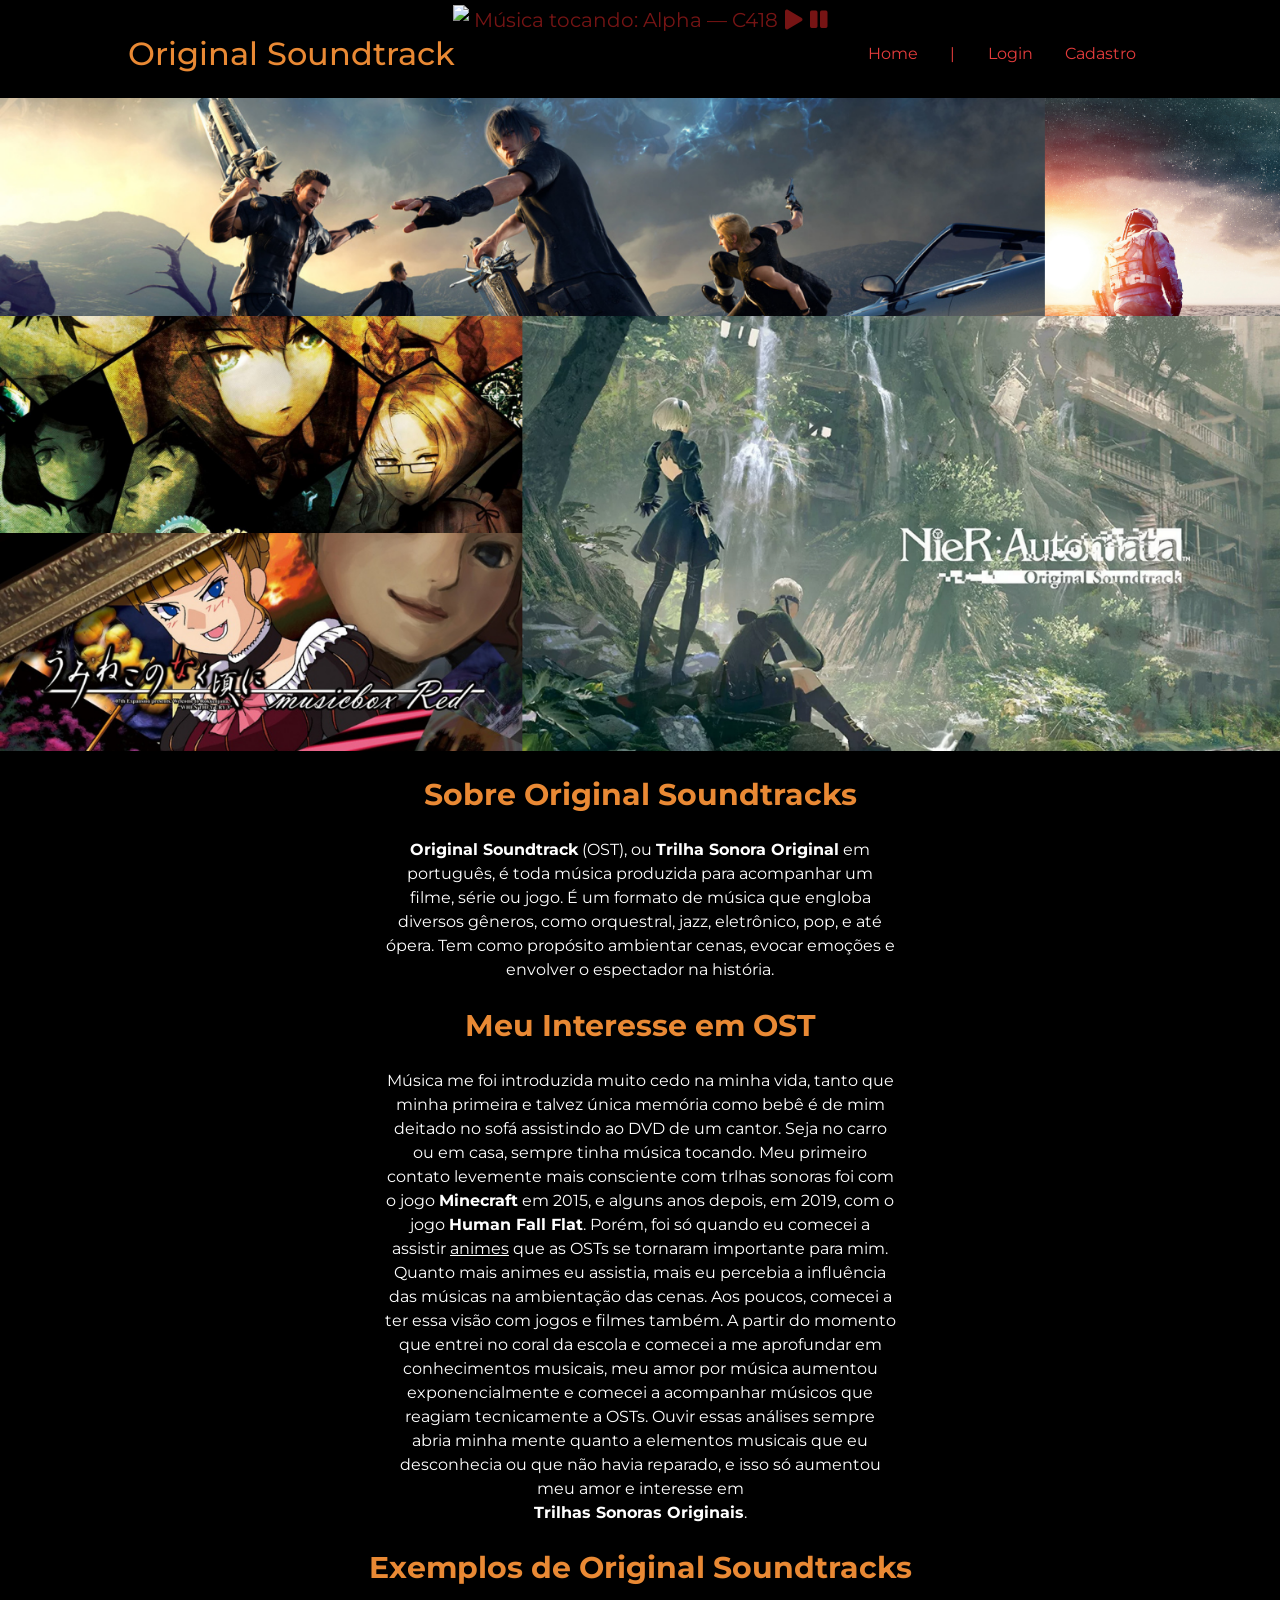
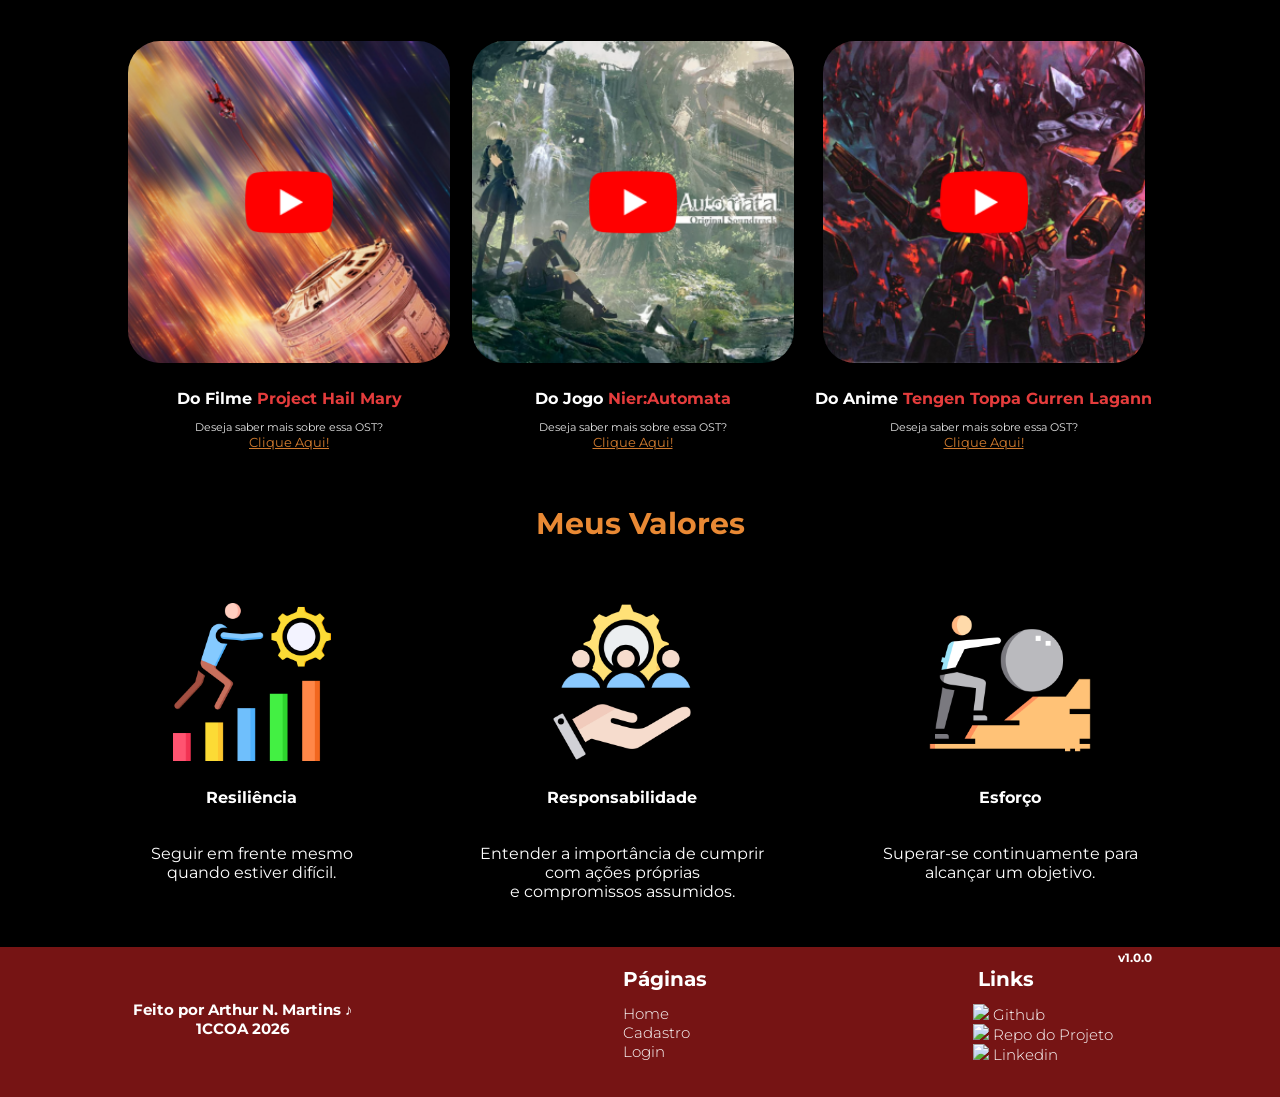
==== commit 07b601e4: "Finalizando desejáveis em Login/Cadastro e adicionando indicadores para a dashboard" ====
--- a/public/index.html
+++ b/public/index.html
@@ -13,7 +13,7 @@
   <link rel="stylesheet" href="./css/estilo.css">
   <link rel="icon" href="./assets/icon/logoOST.png" />
   <link rel="preconnect" href="https://fonts.gstatic.com">
-  <link href="https://cdnjs.cloudflare.com/ajax/libs/font-awesome/5.15.3/css/all.min.css" rel="stylesheet"/>
+  <link href="https://cdnjs.cloudflare.com/ajax/libs/font-awesome/5.15.3/css/all.min.css" rel="stylesheet" />
 </head>
 
 <body>
@@ -21,12 +21,14 @@
 
   <div class="musica">
     <div class="container">
-      <img src="https://cdn.modrinth.com/data/G0jB05Ux/181588c9480c48b2fb75889d36553460c6f46eb9.gif"><span>Música tocando: <a href="https://youtu.be/q6o7qpPHd7g?si=frzL5qMHVs_4KOtA">Alpha - C418</a>
-      <a onclick="document.getElementById('audio').play()"><i class="fas fa-play"></i></a>
-      <a onclick="document.getElementById('audio').pause()"><i class="fas fa-pause"></i></a>
+      <img src="https://cdn.modrinth.com/data/G0jB05Ux/181588c9480c48b2fb75889d36553460c6f46eb9.gif"><span>Música
+        tocando: <a href="https://youtu.be/q6o7qpPHd7g?si=frzL5qMHVs_4KOtA">Alpha — C418</a>
+        <a onclick="document.getElementById('audio').play()"><i class="fas fa-play"></i></a>
+        <a onclick="document.getElementById('audio').pause()"><i class="fas fa-pause"></i></a>
       </span>
     </div>
   </div>
+
   <div class="header">
     <div class="container">
       <h1 class="titulo">Original Soundtrack</h1>
@@ -88,7 +90,8 @@
           </div>
 
           <h4>Do Filme <b>Project Hail Mary</b></h4>
-          <span class="saber-mais">Deseja saber mais sobre essa OST?<br><a href="phm.html" class="aqui">Clique Aqui!</a></span>
+          <span class="saber-mais">Deseja saber mais sobre essa OST?<br><a href="phm.html" class="aqui">Clique
+              Aqui!</a></span>
         </div>
 
         <div class="box">
@@ -97,7 +100,8 @@
           </div>
 
           <h4>Do Jogo <b>Nier:Automata</b></h4>
-          <span class="saber-mais">Deseja saber mais sobre essa OST?<br><a href="nier.html" class="aqui">Clique Aqui!</a></span>
+          <span class="saber-mais">Deseja saber mais sobre essa OST?<br><a href="nier.html" class="aqui">Clique
+              Aqui!</a></span>
         </div>
 
         <div class="box">
@@ -106,7 +110,8 @@
           </div>
 
           <h4>Do Anime <b>Tengen Toppa Gurren Lagann</b></h4>
-          <span class="saber-mais">Deseja saber mais sobre essa OST?<br><a href="ttgl.html" class="aqui">Clique Aqui!</a></span>
+          <span class="saber-mais">Deseja saber mais sobre essa OST?<br><a href="ttgl.html" class="aqui">Clique
+              Aqui!</a></span>
         </div>
       </div>
     </div>
@@ -184,8 +189,11 @@
 </html>
 
 <script>
+  // Definindo volume do áudio
   var audio = document.getElementById("audio");
-  audio.volume = 0.15;
+  audio.volume = 0.20;
+
+  // Função para pausar o áudio quando o vídeo for tocado
   function tocarVideo(num) {
     audio.pause();
     if (num == 1) {
@@ -195,6 +203,6 @@
     } else if (num == 3) {
       img_ttgl.innerHTML = `<iframe src="https://www.youtube.com/embed/VT6LFOIofRE?si=iJwj_Pu8rkiWA5nY&amp;start=175;autoplay=1" title="YouTube video player" allow="accelerometer; autoplay; clipboard-write; encrypted-media; gyroscope; picture-in-picture; web-share" referrerpolicy="strict-origin-when-cross-origin" allowfullscreen></iframe>`
     }
-    
+
   }
 </script>
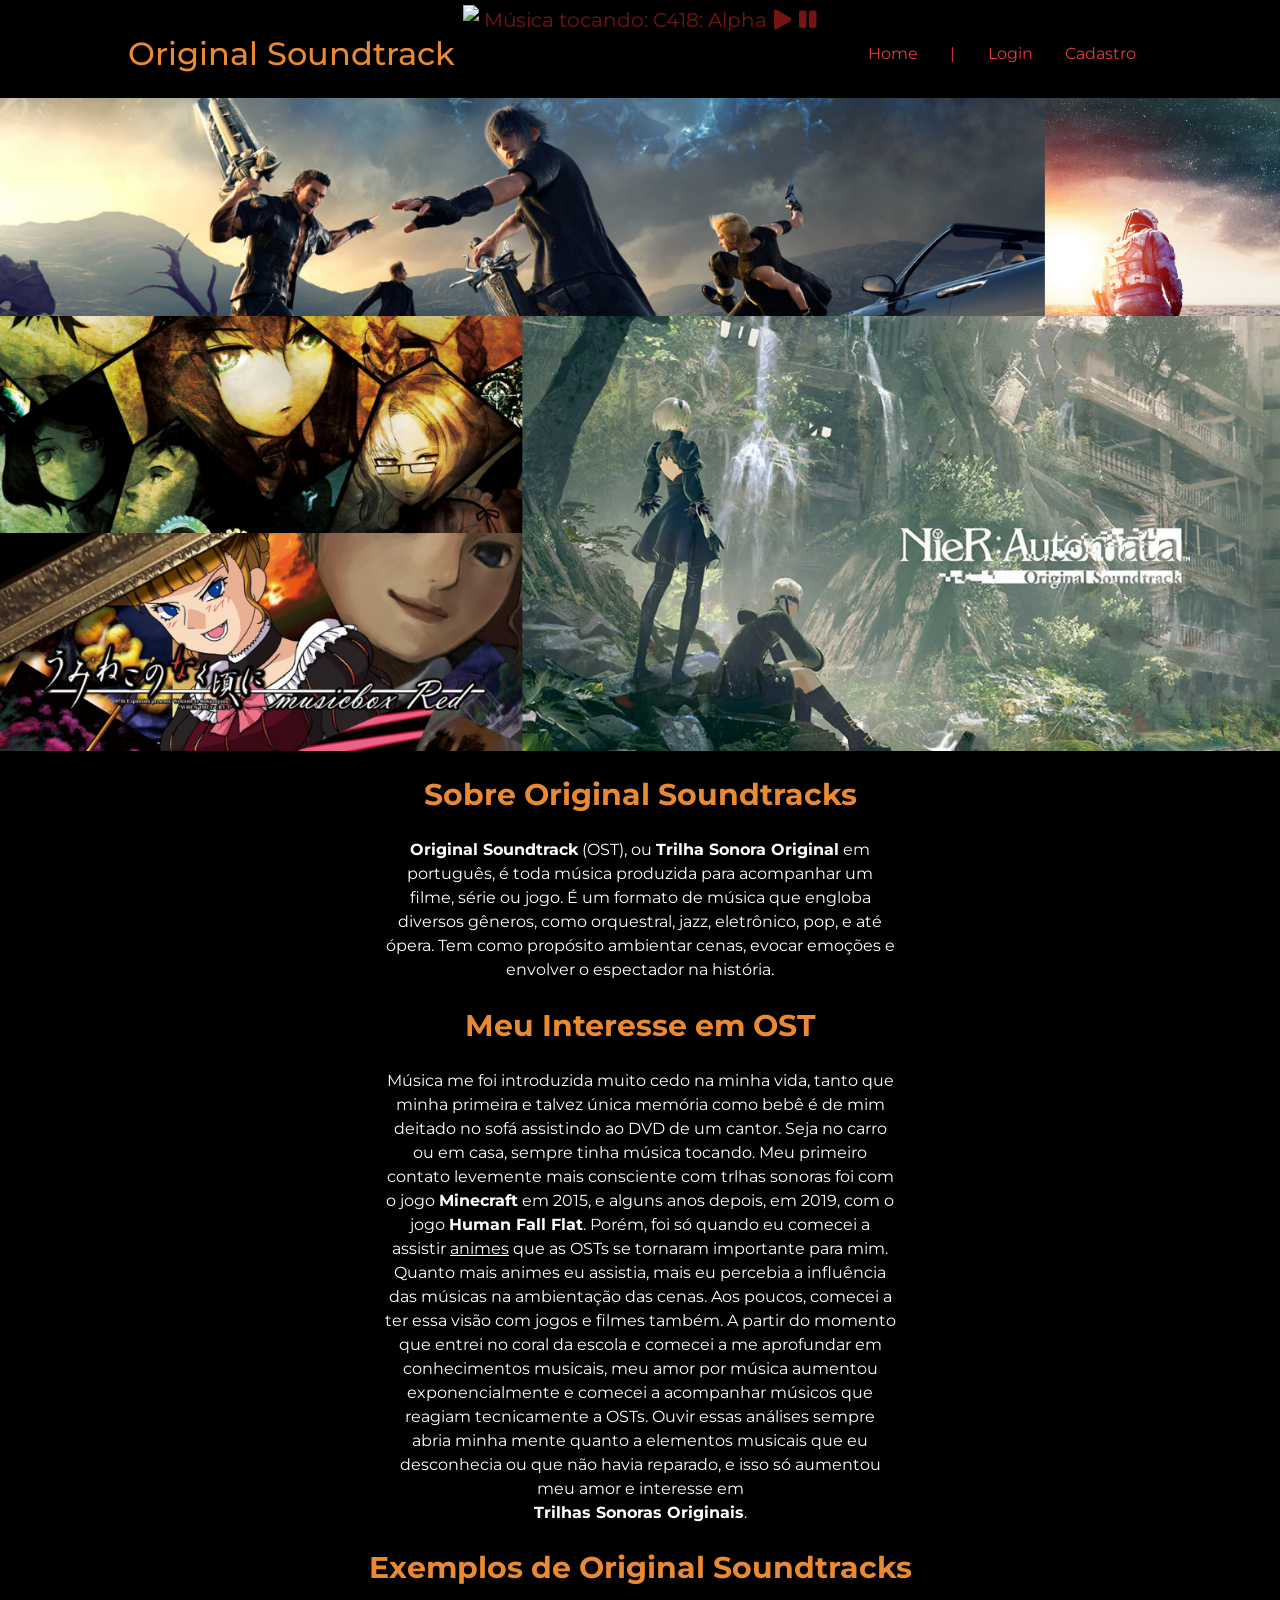
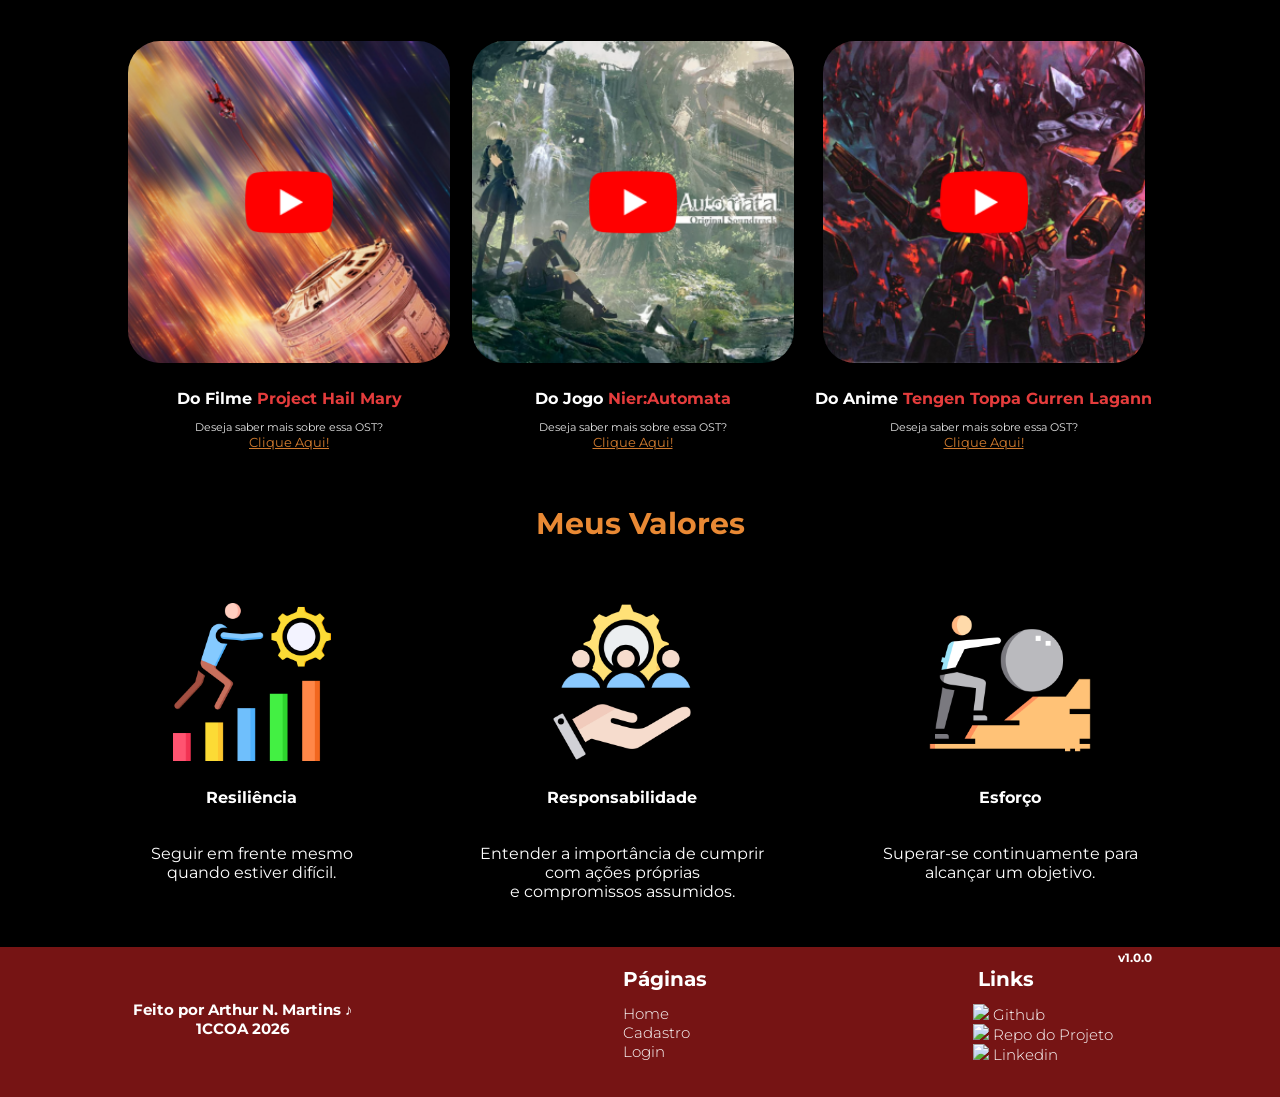
==== commit f8cf2691: "Progresso na página da OST de Nier" ====
--- a/public/index.html
+++ b/public/index.html
@@ -22,7 +22,7 @@
   <div class="musica">
     <div class="container">
       <img src="https://cdn.modrinth.com/data/G0jB05Ux/181588c9480c48b2fb75889d36553460c6f46eb9.gif"><span>Música
-        tocando: <a href="https://youtu.be/q6o7qpPHd7g?si=frzL5qMHVs_4KOtA">Alpha — C418</a>
+        tocando: <a href="https://youtu.be/q6o7qpPHd7g?si=frzL5qMHVs_4KOtA">C418: Alpha</a>
         <a onclick="document.getElementById('audio').play()"><i class="fas fa-play"></i></a>
         <a onclick="document.getElementById('audio').pause()"><i class="fas fa-pause"></i></a>
       </span>
@@ -199,9 +199,9 @@
     if (num == 1) {
       img_phm.innerHTML = `<iframe src="https://www.youtube.com/embed/OsSRIjgJDnI?si=Z_tHQhzxqZuiOjF1&amp;start=117&autoplay=1" title="YouTube video player" allow="accelerometer; autoplay; clipboard-write; encrypted-media; gyroscope; picture-in-picture; web-share" referrerpolicy="strict-origin-when-cross-origin" allowfullscreen></iframe>`
     } else if (num == 2) {
-      img_nier.innerHTML = `<iframe  src="https://www.youtube.com/embed/PslQESlD4xs?si=6Cze3ZhpjQqRH-mI;autoplay=1" title="YouTube video player" allow="accelerometer; autoplay; clipboard-write; encrypted-media; gyroscope; picture-in-picture; web-share" referrerpolicy="strict-origin-when-cross-origin" allowfullscreen></iframe>`
+      img_nier.innerHTML = `<iframe  src="https://www.youtube.com/embed/PslQESlD4xs?si=6Cze3ZhpjQqRH-mI&autoplay=1" title="YouTube video player" allow="accelerometer; autoplay; clipboard-write; encrypted-media; gyroscope; picture-in-picture; web-share" referrerpolicy="strict-origin-when-cross-origin" allowfullscreen></iframe>`
     } else if (num == 3) {
-      img_ttgl.innerHTML = `<iframe src="https://www.youtube.com/embed/VT6LFOIofRE?si=iJwj_Pu8rkiWA5nY&amp;start=175;autoplay=1" title="YouTube video player" allow="accelerometer; autoplay; clipboard-write; encrypted-media; gyroscope; picture-in-picture; web-share" referrerpolicy="strict-origin-when-cross-origin" allowfullscreen></iframe>`
+      img_ttgl.innerHTML = `<iframe src="https://www.youtube.com/embed/VT6LFOIofRE?si=iJwj_Pu8rkiWA5nY&amp;start=175&autoplay=1" title="YouTube video player" allow="accelerometer; autoplay; clipboard-write; encrypted-media; gyroscope; picture-in-picture; web-share" referrerpolicy="strict-origin-when-cross-origin" allowfullscreen></iframe>`
     }
 
   }
--- a/public/css/estilo.css
+++ b/public/css/estilo.css
@@ -282,6 +282,12 @@
   margin-left: -5px;
 }
 /* LOGIN */
+/* .loading {
+  opacity: 1;
+  background-color: #0000000a;
+  z-index: 1000;
+} */
+
 
 .login {
   height: var(--tamanho-login);
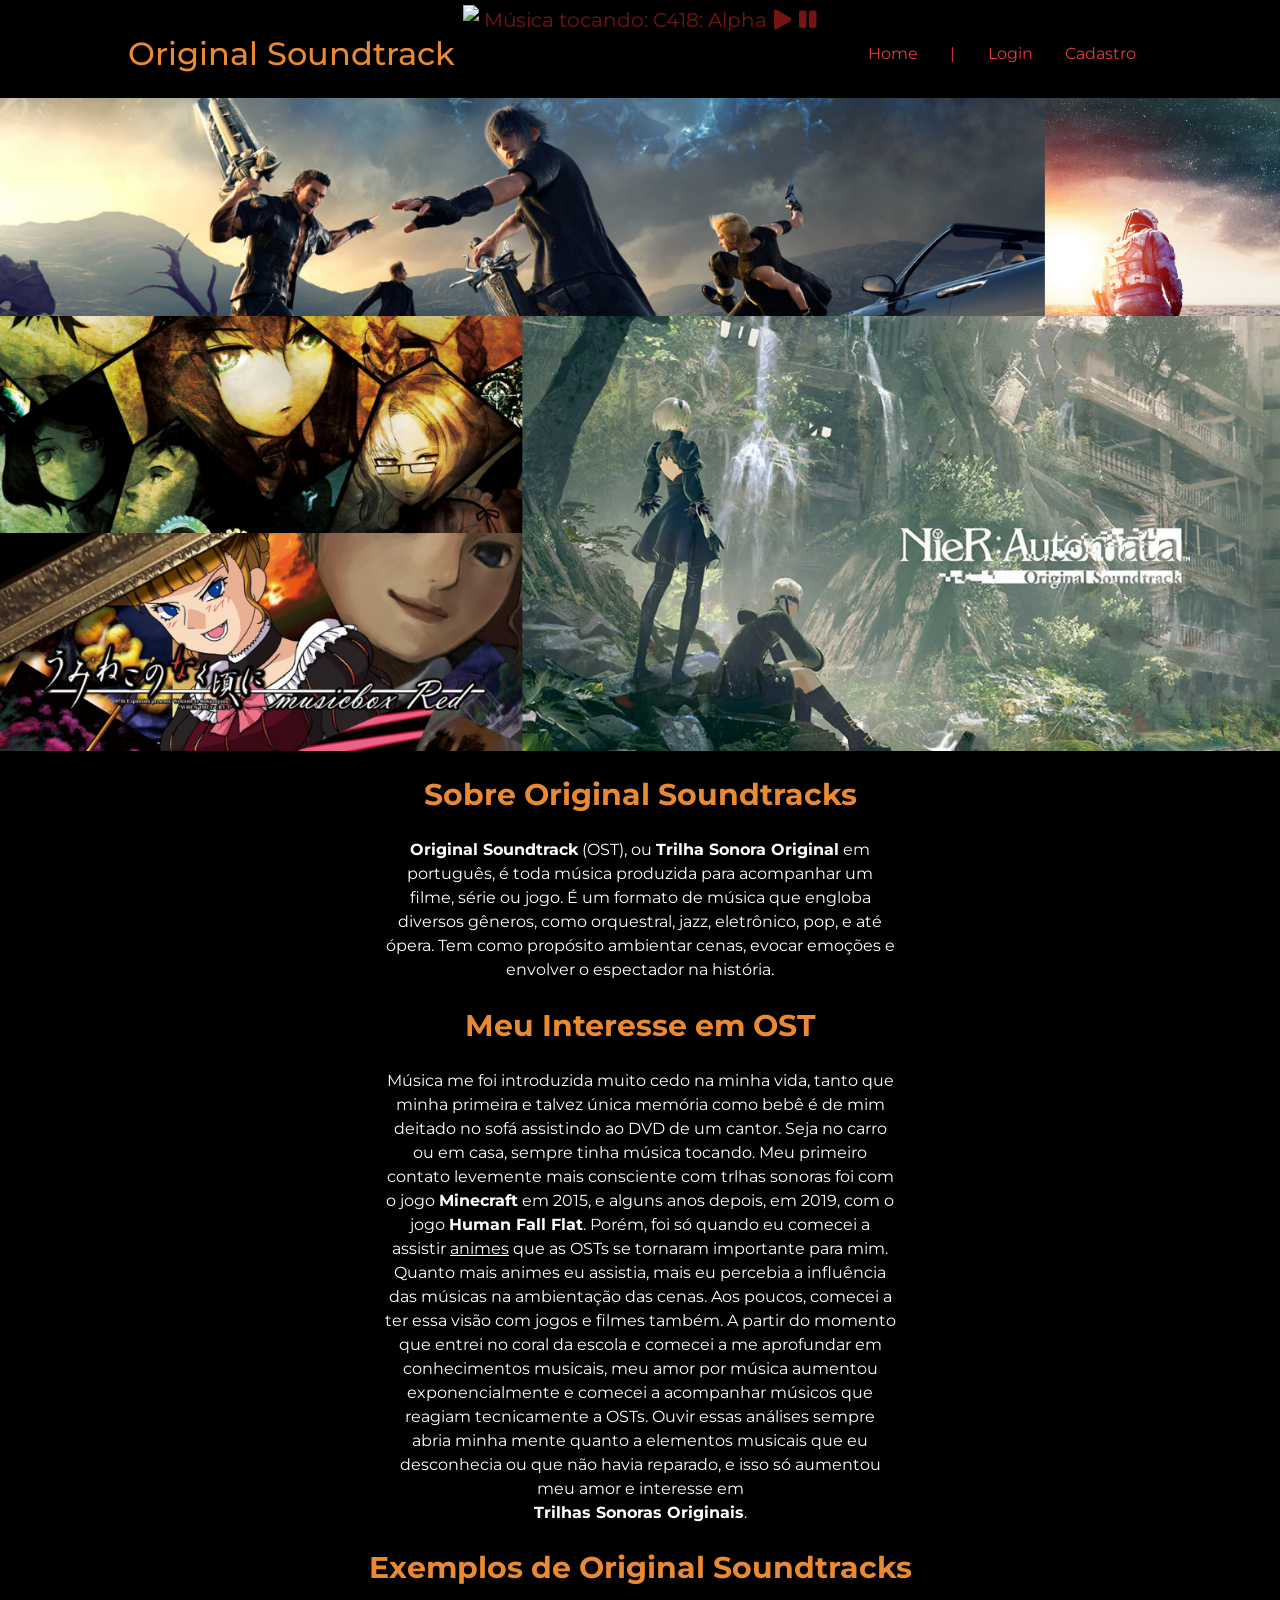
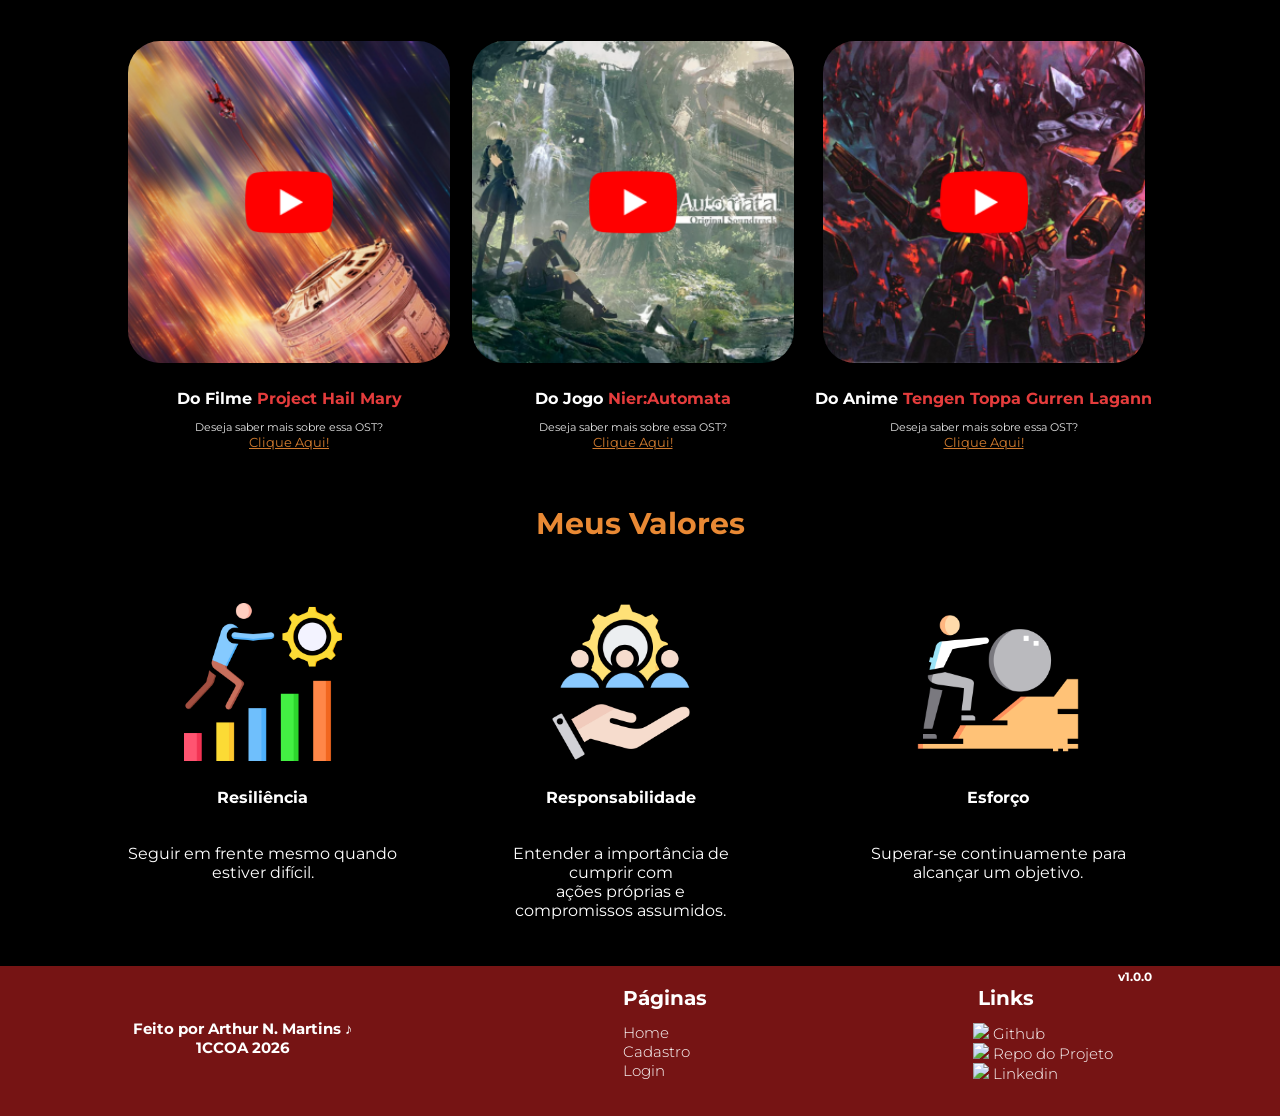
==== commit d97c4a2b: "Finalizando página de Nier" ====
--- a/public/index.html
+++ b/public/index.html
@@ -130,8 +130,8 @@
         <div class="box">
           <img src="assets/imgs/responsabilidade.png">
           <h4>Responsabilidade</h4>
-          <p>Entender a importância de cumprir com ações próprias<br>
-            e compromissos assumidos.</p>
+          <p>Entender a importância de cumprir com<br>
+            ações próprias e compromissos assumidos.</p>
         </div>
         <div class="box">
           <img src="assets/imgs/esforco.png">
--- a/public/css/estilo.css
+++ b/public/css/estilo.css
@@ -560,5 +560,5 @@
   width: 100%;
   height: 322px;
   border-radius: 32px;
-  border: none;
-}
+  border: #761414 1px groove;
+}
